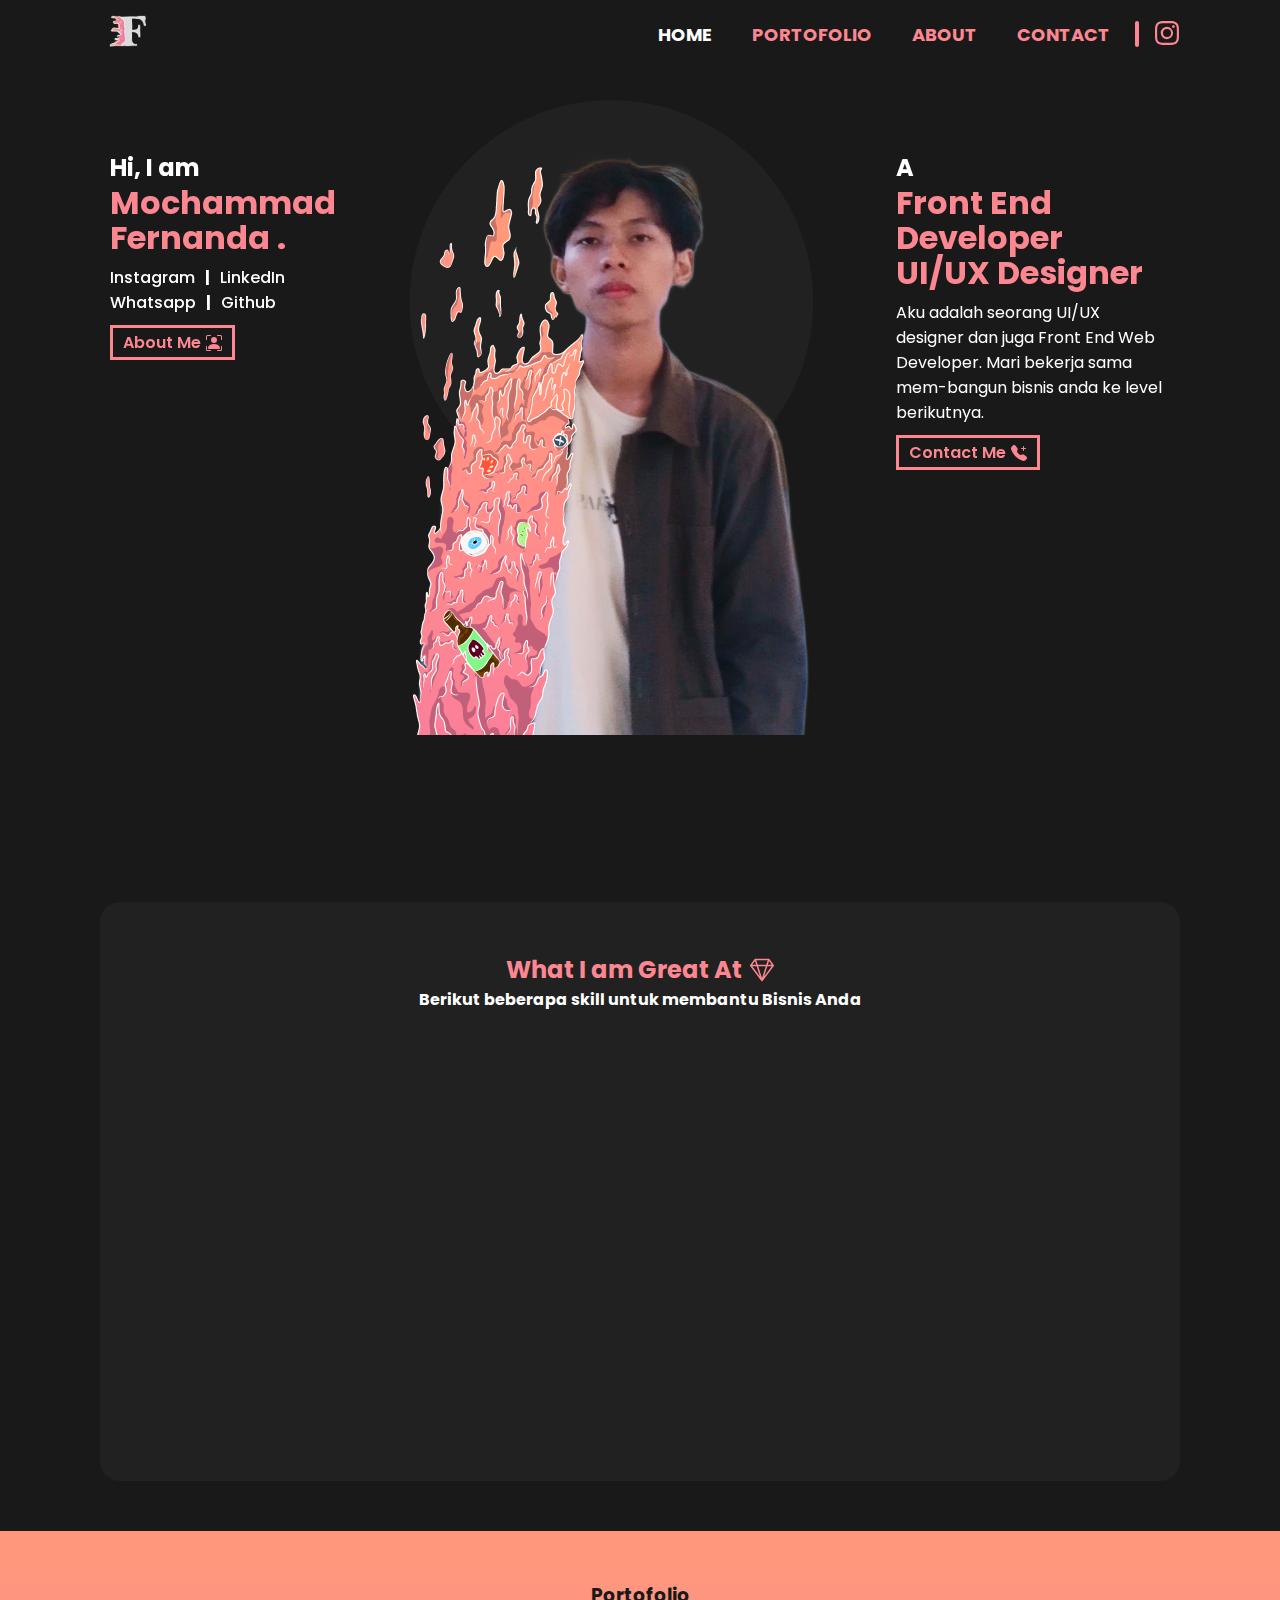
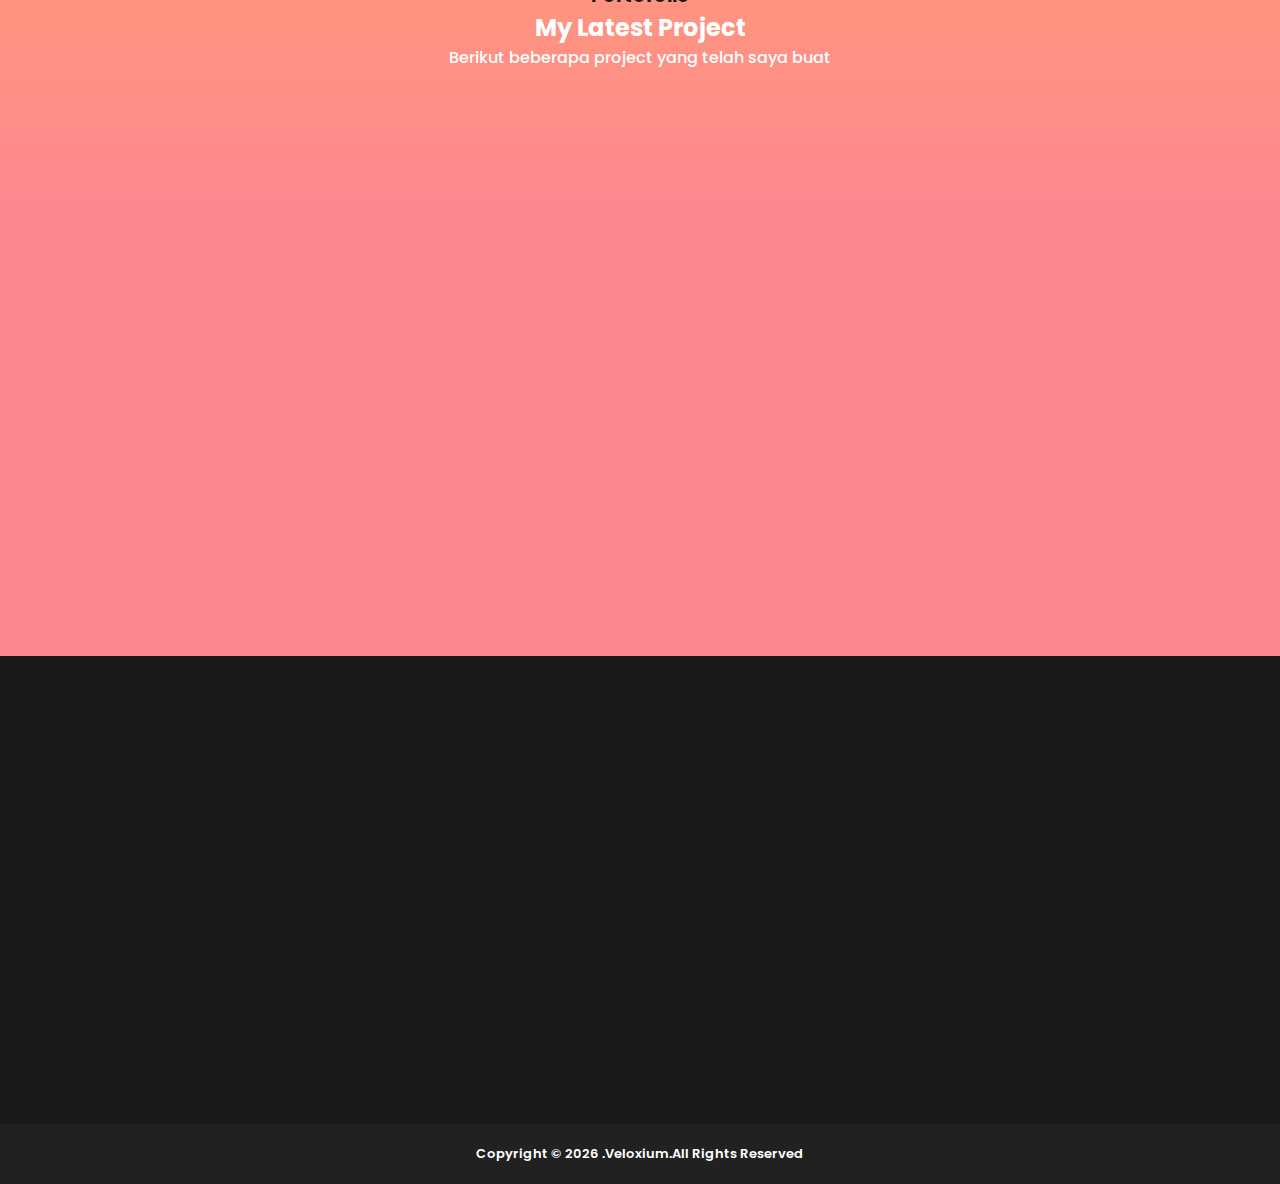
==== index.html @ 8a275624 "third commit" ====
<!DOCTYPE html>
<html lang="en">
  <head>
    <meta charset="UTF-8" />
    <meta http-equiv="X-UA-Compatible" content="IE=edge" />
    <meta name="viewport" content="width=device-width, initial-scale=1.0" />
    <title>Profile Web</title>
    <link rel="stylesheet" href="./css/style.css" />
    <link
      rel="stylesheet"
      href="https://fonts.googleapis.com/css2?family=Material+Symbols+Outlined:opsz,wght,FILL,GRAD@48,400,0,0"
    />
    <link href="https://unpkg.com/aos@2.3.1/dist/aos.css" rel="stylesheet" />
  </head>
  <body>
    <nav>
      <div class="nav-menu">
        <a href="/" class="logo"><img src="./assets/logo.svg" alt="logo" /></a>
      </div>
      <div class="nav-menu">
        <ul>
          <li><a href="/" class="active">Home</a></li>
          <li>
            <a href="/pages/portofolio.html" class="primary">Portofolio</a>
          </li>
          <li>
            <a href="/pages/about.html" class="primary">About</a>
          </li>
          <li><a href="/pages/contact.html" class="primary">Contact</a></li>
          <a href="https://www.instagram.com/mchfrnnda_/" class="ig">
            <svg
              xmlns="http://www.w3.org/2000/svg"
              width="26"
              height="26"
              fill=" #FD8791"
              class="bi bi-instagram"
              viewBox="0 0 16 16"
            >
              <path
                d="M8 0C5.829 0 5.556.01 4.703.048 3.85.088 3.269.222 2.76.42a3.917 3.917 0 0 0-1.417.923A3.927 3.927 0 0 0 .42 2.76C.222 3.268.087 3.85.048 4.7.01 5.555 0 5.827 0 8.001c0 2.172.01 2.444.048 3.297.04.852.174 1.433.372 1.942.205.526.478.972.923 1.417.444.445.89.719 1.416.923.51.198 1.09.333 1.942.372C5.555 15.99 5.827 16 8 16s2.444-.01 3.298-.048c.851-.04 1.434-.174 1.943-.372a3.916 3.916 0 0 0 1.416-.923c.445-.445.718-.891.923-1.417.197-.509.332-1.09.372-1.942C15.99 10.445 16 10.173 16 8s-.01-2.445-.048-3.299c-.04-.851-.175-1.433-.372-1.941a3.926 3.926 0 0 0-.923-1.417A3.911 3.911 0 0 0 13.24.42c-.51-.198-1.092-.333-1.943-.372C10.443.01 10.172 0 7.998 0h.003zm-.717 1.442h.718c2.136 0 2.389.007 3.232.046.78.035 1.204.166 1.486.275.373.145.64.319.92.599.28.28.453.546.598.92.11.281.24.705.275 1.485.039.843.047 1.096.047 3.231s-.008 2.389-.047 3.232c-.035.78-.166 1.203-.275 1.485a2.47 2.47 0 0 1-.599.919c-.28.28-.546.453-.92.598-.28.11-.704.24-1.485.276-.843.038-1.096.047-3.232.047s-2.39-.009-3.233-.047c-.78-.036-1.203-.166-1.485-.276a2.478 2.478 0 0 1-.92-.598 2.48 2.48 0 0 1-.6-.92c-.109-.281-.24-.705-.275-1.485-.038-.843-.046-1.096-.046-3.233 0-2.136.008-2.388.046-3.231.036-.78.166-1.204.276-1.486.145-.373.319-.64.599-.92.28-.28.546-.453.92-.598.282-.11.705-.24 1.485-.276.738-.034 1.024-.044 2.515-.045v.002zm4.988 1.328a.96.96 0 1 0 0 1.92.96.96 0 0 0 0-1.92zm-4.27 1.122a4.109 4.109 0 1 0 0 8.217 4.109 4.109 0 0 0 0-8.217zm0 1.441a2.667 2.667 0 1 1 0 5.334 2.667 2.667 0 0 1 0-5.334z"
              />
            </svg>
          </a>
        </ul>
      </div>
    </nav>
    <div class="home">
      <div class="main-1">
        <div class="teks">
          <div class="judul" data-aos="fade-up" data-aos-delay="300">
            <h2>Hi, I am</h2>
            <h1 class="primary">
              Mochammad Fernanda <span class="primary">.</span>
            </h1>
          </div>
          <div class="c-sosmed" data-aos="fade-up" data-aos-delay="500">
            <div class="sosmed">
              <h4><a href="" class="tekslist">Instagram</a></h4>
              <h4>|</h4>
              <h4><a href="" class="tekslist">LinkedIn</a></h4>
            </div>
            <div class="sosmed">
              <h4><a href="" class="tekslist">Whatsapp</a></h4>
              <h4>|</h4>
              <h4><a href="https://github.com/Veloxium" class="tekslist">Github</a></h4>
            </div>
          </div>
          <div class="button" data-aos="fade-up" data-aos-delay="800">
            <a href="/pages/about.html">
              About Me
              <svg
                xmlns="http://www.w3.org/2000/svg"
                width="16"
                height="16"
                fill="currentColor"
                class="bi bi-person-bounding-box"
                viewBox="0 0 16 16"
              >
                <path
                  d="M1.5 1a.5.5 0 0 0-.5.5v3a.5.5 0 0 1-1 0v-3A1.5 1.5 0 0 1 1.5 0h3a.5.5 0 0 1 0 1h-3zM11 .5a.5.5 0 0 1 .5-.5h3A1.5 1.5 0 0 1 16 1.5v3a.5.5 0 0 1-1 0v-3a.5.5 0 0 0-.5-.5h-3a.5.5 0 0 1-.5-.5zM.5 11a.5.5 0 0 1 .5.5v3a.5.5 0 0 0 .5.5h3a.5.5 0 0 1 0 1h-3A1.5 1.5 0 0 1 0 14.5v-3a.5.5 0 0 1 .5-.5zm15 0a.5.5 0 0 1 .5.5v3a1.5 1.5 0 0 1-1.5 1.5h-3a.5.5 0 0 1 0-1h3a.5.5 0 0 0 .5-.5v-3a.5.5 0 0 1 .5-.5z"
                />
                <path
                  d="M3 14s-1 0-1-1 1-4 6-4 6 3 6 4-1 1-1 1H3zm8-9a3 3 0 1 1-6 0 3 3 0 0 1 6 0z"
                />
              </svg>
            </a>
          </div>
        </div>
        <div class="social-1" >
          <img src="./assets/socialProof.svg" alt="">
        </div>
      </div>
      <div class="main-2" data-aos="fade-up" data-aos-delay="300">
        <div class="img-1">
          <img src="./assets/imgSatu.png" alt="" />
        </div>
      </div>
      <div class="main-3">
        <div class="teks">
          <div class="judul" data-aos="fade-up" data-aos-delay="300">
            <h2>A</h2>
            <h1 class="primary">Front End Developer</h1>
            <h1 class="primary">UI/UX Designer</h1>
          </div>
          <p data-aos="fade-up" data-aos-delay="500">
            Aku adalah seorang UI/UX designer dan juga Front End Web Developer.
            Mari bekerja sama mem-bangun bisnis anda ke level berikutnya.
          </p>
          <div>
            <div class="button button-2" data-aos="fade-up" data-aos-delay="800">
              <a href="/pages/contact.html">
                Contact Me
                <svg
                  xmlns="http://www.w3.org/2000/svg"
                  width="16"
                  height="16"
                  fill="currentColor"
                  class="bi bi-telephone-plus-fill"
                  viewBox="0 0 16 16"
                >
                  <path
                    fill-rule="evenodd"
                    d="M1.885.511a1.745 1.745 0 0 1 2.61.163L6.29 2.98c.329.423.445.974.315 1.494l-.547 2.19a.678.678 0 0 0 .178.643l2.457 2.457a.678.678 0 0 0 .644.178l2.189-.547a1.745 1.745 0 0 1 1.494.315l2.306 1.794c.829.645.905 1.87.163 2.611l-1.034 1.034c-.74.74-1.846 1.065-2.877.702a18.634 18.634 0 0 1-7.01-4.42 18.634 18.634 0 0 1-4.42-7.009c-.362-1.03-.037-2.137.703-2.877L1.885.511zM12.5 1a.5.5 0 0 1 .5.5V3h1.5a.5.5 0 0 1 0 1H13v1.5a.5.5 0 0 1-1 0V4h-1.5a.5.5 0 0 1 0-1H12V1.5a.5.5 0 0 1 .5-.5z"
                  />
                </svg>
              </a>
            </div>
          </div>
        </div>
        <div class="social-2">
          <img src="./assets/socialProofDua.svg" alt="">
        </div>
      </div>
    </div>
    <div class="detail">
      <div class="c-detail">
        <div class="teks-2">
          <h2 class="primary">
            What I am Great At
            <svg
              xmlns="http://www.w3.org/2000/svg"
              width="24"
              height="24"
              fill="currentColor"
              class="bi bi-gem"
              viewBox="0 0 16 16"
            >
              <path
                d="M3.1.7a.5.5 0 0 1 .4-.2h9a.5.5 0 0 1 .4.2l2.976 3.974c.149.185.156.45.01.644L8.4 15.3a.5.5 0 0 1-.8 0L.1 5.3a.5.5 0 0 1 0-.6l3-4zm11.386 3.785-1.806-2.41-.776 2.413 2.582-.003zm-3.633.004.961-2.989H4.186l.963 2.995 5.704-.006zM5.47 5.495 8 13.366l2.532-7.876-5.062.005zm-1.371-.999-.78-2.422-1.818 2.425 2.598-.003zM1.499 5.5l5.113 6.817-2.192-6.82L1.5 5.5zm7.889 6.817 5.123-6.83-2.928.002-2.195 6.828z"
              />
            </svg>
          </h2>
          <h4>Berikut beberapa skill untuk membantu Bisnis Anda</h4>
        </div>
        <div class="icon">
          <div class="tbl-icon" data-aos="fade-right" data-aos-delay="300">
            <div class="detail-icon">
              <img src="/assets/droplet-half.svg" alt="" />
              <h3 class="primary">UI/UX Designer</h3>
              <h4>5 Project</h4>
            </div>
            <div class="line">
              <div class="prg-0">
                <div class="prg ui"></div>
              </div>
            </div>
          </div>
          <div class="tbl-icon" data-aos="fade-up" data-aos-delay="300">
            <div class="detail-icon">
              <img src="/assets/code-square.svg" alt="" />
              <h3 class="primary">Front End</h3>
              <h4>7 Project</h4>
            </div>
            <div class="line">
              <div class="prg-0">
                <div class="prg fe"></div>
              </div>
            </div>
          </div>
          <div class="tbl-icon" data-aos="fade-left" data-aos-delay="300">
            <div class="detail-icon">
              <img src="/assets/android.svg" alt="" />
              <h3 class="primary">Android App</h3>
              <h4>1 Project</h4>
            </div>
            <div class="line">
              <div class="prg-0">
                <div class="prg and"></div>
              </div>
            </div>
          </div>
        </div>
      </div>
    </div>
    <div class="portofolio">
      <div class="c-porto">
        <h3>Portofolio</h3>
        <h2>My Latest Project</h2>
        <h4>Berikut beberapa project yang telah saya buat</h4>
      </div>
      <div class="c-box-porto">
        <div class="box-porto" data-aos="fade-up" data-aos-delay="300">
          <img src="/assets/flowerweb.svg" alt="" />
          <div class="teks-porto">
            <h4 class="flower">Flower.co</h4>
            <h4>Website e-commerce bunga yang dapat anda kunjungi</h4>
            <div class="link">
              <a href="" class="flower"
                >Klik Disini
                <span class="material-symbols-outlined">
                  arrow_circle_right
                </span>
              </a>
            </div>
          </div>
        </div>
        <div class="box-porto"data-aos="fade-up" data-aos-delay="300">
          <img src="/assets/profileweb.svg" alt="" />
          <div class="teks-porto">
            <h4 class="profile">Profile Web</h4>
            <h4>Website Profile pertama saya yang bisa anda kunjungi</h4>
            <div class="link">
              <a href="" class="profile"
                >Klik Disini
                <span class="material-symbols-outlined">
                  arrow_circle_right
                </span>
              </a>
            </div>
          </div>
        </div>
      </div>
    </div>
    <div class="contact">
      <div class="f-teks" >
        <h2 data-aos="fade-up" data-aos-delay="300">Contact</h2>
        <h3 class="primary" data-aos="fade-up" data-aos-delay="500">
          Ways To Contact Me
          <svg
            xmlns="http://www.w3.org/2000/svg"
            width="16"
            height="16"
            fill="currentColor"
            class="bi bi-chat-left-dots-fill"
            viewBox="0 0 16 16"
          >
            <path
              d="M0 2a2 2 0 0 1 2-2h12a2 2 0 0 1 2 2v8a2 2 0 0 1-2 2H4.414a1 1 0 0 0-.707.293L.854 15.146A.5.5 0 0 1 0 14.793V2zm5 4a1 1 0 1 0-2 0 1 1 0 0 0 2 0zm4 0a1 1 0 1 0-2 0 1 1 0 0 0 2 0zm3 1a1 1 0 1 0 0-2 1 1 0 0 0 0 2z"
            />
          </svg>
        </h3>
        <p data-aos="fade-up" data-aos-delay="800">
          Hubungi saya jika anda tertarik untuk bekerja sama atau hanya ingin
          sedikit
        </p>
        <p data-aos="fade-up" data-aos-delay="800">
          berbincang tentang dunia IT. Anda dapat menghubungi saya melalui
          social media
        </p>
        <p data-aos="fade-up" data-aos-delay="800">saya sebagai berikut</p>
      </div>
      <div class="icon" data-aos="fade-up" data-aos-delay="1000">
        <div class="c-icon">
          <div class="list-icon">
            <a href="">
              <svg
                xmlns="http://www.w3.org/2000/svg"
                width="16"
                height="16"
                fill="currentColor"
                class="bi bi-instagram"
                viewBox="0 0 16 16"
              >
                <path
                  d="M8 0C5.829 0 5.556.01 4.703.048 3.85.088 3.269.222 2.76.42a3.917 3.917 0 0 0-1.417.923A3.927 3.927 0 0 0 .42 2.76C.222 3.268.087 3.85.048 4.7.01 5.555 0 5.827 0 8.001c0 2.172.01 2.444.048 3.297.04.852.174 1.433.372 1.942.205.526.478.972.923 1.417.444.445.89.719 1.416.923.51.198 1.09.333 1.942.372C5.555 15.99 5.827 16 8 16s2.444-.01 3.298-.048c.851-.04 1.434-.174 1.943-.372a3.916 3.916 0 0 0 1.416-.923c.445-.445.718-.891.923-1.417.197-.509.332-1.09.372-1.942C15.99 10.445 16 10.173 16 8s-.01-2.445-.048-3.299c-.04-.851-.175-1.433-.372-1.941a3.926 3.926 0 0 0-.923-1.417A3.911 3.911 0 0 0 13.24.42c-.51-.198-1.092-.333-1.943-.372C10.443.01 10.172 0 7.998 0h.003zm-.717 1.442h.718c2.136 0 2.389.007 3.232.046.78.035 1.204.166 1.486.275.373.145.64.319.92.599.28.28.453.546.598.92.11.281.24.705.275 1.485.039.843.047 1.096.047 3.231s-.008 2.389-.047 3.232c-.035.78-.166 1.203-.275 1.485a2.47 2.47 0 0 1-.599.919c-.28.28-.546.453-.92.598-.28.11-.704.24-1.485.276-.843.038-1.096.047-3.232.047s-2.39-.009-3.233-.047c-.78-.036-1.203-.166-1.485-.276a2.478 2.478 0 0 1-.92-.598 2.48 2.48 0 0 1-.6-.92c-.109-.281-.24-.705-.275-1.485-.038-.843-.046-1.096-.046-3.233 0-2.136.008-2.388.046-3.231.036-.78.166-1.204.276-1.486.145-.373.319-.64.599-.92.28-.28.546-.453.92-.598.282-.11.705-.24 1.485-.276.738-.034 1.024-.044 2.515-.045v.002zm4.988 1.328a.96.96 0 1 0 0 1.92.96.96 0 0 0 0-1.92zm-4.27 1.122a4.109 4.109 0 1 0 0 8.217 4.109 4.109 0 0 0 0-8.217zm0 1.441a2.667 2.667 0 1 1 0 5.334 2.667 2.667 0 0 1 0-5.334z"
                />
              </svg>
              mchfrnnda_
            </a>
            <a href=""
              ><svg
                xmlns="http://www.w3.org/2000/svg"
                width="16"
                height="16"
                fill="currentColor"
                class="bi bi-envelope"
                viewBox="0 0 16 16"
              >
                <path
                  d="M0 4a2 2 0 0 1 2-2h12a2 2 0 0 1 2 2v8a2 2 0 0 1-2 2H2a2 2 0 0 1-2-2V4Zm2-1a1 1 0 0 0-1 1v.217l7 4.2 7-4.2V4a1 1 0 0 0-1-1H2Zm13 2.383-4.708 2.825L15 11.105V5.383Zm-.034 6.876-5.64-3.471L8 9.583l-1.326-.795-5.64 3.47A1 1 0 0 0 2 13h12a1 1 0 0 0 .966-.741ZM1 11.105l4.708-2.897L1 5.383v5.722Z"
                />
              </svg>
              mochammad.fernanda.09@gmail.com
            </a>
            <a href="">
              <svg
                xmlns="http://www.w3.org/2000/svg"
                width="16"
                height="16"
                fill="currentColor"
                class="bi bi-whatsapp"
                viewBox="0 0 16 16"
              >
                <path
                  d="M13.601 2.326A7.854 7.854 0 0 0 7.994 0C3.627 0 .068 3.558.064 7.926c0 1.399.366 2.76 1.057 3.965L0 16l4.204-1.102a7.933 7.933 0 0 0 3.79.965h.004c4.368 0 7.926-3.558 7.93-7.93A7.898 7.898 0 0 0 13.6 2.326zM7.994 14.521a6.573 6.573 0 0 1-3.356-.92l-.24-.144-2.494.654.666-2.433-.156-.251a6.56 6.56 0 0 1-1.007-3.505c0-3.626 2.957-6.584 6.591-6.584a6.56 6.56 0 0 1 4.66 1.931 6.557 6.557 0 0 1 1.928 4.66c-.004 3.639-2.961 6.592-6.592 6.592zm3.615-4.934c-.197-.099-1.17-.578-1.353-.646-.182-.065-.315-.099-.445.099-.133.197-.513.646-.627.775-.114.133-.232.148-.43.05-.197-.1-.836-.308-1.592-.985-.59-.525-.985-1.175-1.103-1.372-.114-.198-.011-.304.088-.403.087-.088.197-.232.296-.346.1-.114.133-.198.198-.33.065-.134.034-.248-.015-.347-.05-.099-.445-1.076-.612-1.47-.16-.389-.323-.335-.445-.34-.114-.007-.247-.007-.38-.007a.729.729 0 0 0-.529.247c-.182.198-.691.677-.691 1.654 0 .977.71 1.916.81 2.049.098.133 1.394 2.132 3.383 2.992.47.205.84.326 1.129.418.475.152.904.129 1.246.08.38-.058 1.171-.48 1.338-.943.164-.464.164-.86.114-.943-.049-.084-.182-.133-.38-.232z"
                />
              </svg>
              (+62)81237112540
            </a>
          </div>
          <div class="list-2 list-icon">
            <a href="">
              <svg
                xmlns="http://www.w3.org/2000/svg"
                width="16"
                height="16"
                fill="currentColor"
                class="bi bi-github"
                viewBox="0 0 16 16"
              >
                <path
                  d="M8 0C3.58 0 0 3.58 0 8c0 3.54 2.29 6.53 5.47 7.59.4.07.55-.17.55-.38 0-.19-.01-.82-.01-1.49-2.01.37-2.53-.49-2.69-.94-.09-.23-.48-.94-.82-1.13-.28-.15-.68-.52-.01-.53.63-.01 1.08.58 1.23.82.72 1.21 1.87.87 2.33.66.07-.52.28-.87.51-1.07-1.78-.2-3.64-.89-3.64-3.95 0-.87.31-1.59.82-2.15-.08-.2-.36-1.02.08-2.12 0 0 .67-.21 2.2.82.64-.18 1.32-.27 2-.27.68 0 1.36.09 2 .27 1.53-1.04 2.2-.82 2.2-.82.44 1.1.16 1.92.08 2.12.51.56.82 1.27.82 2.15 0 3.07-1.87 3.75-3.65 3.95.29.25.54.73.54 1.48 0 1.07-.01 1.93-.01 2.2 0 .21.15.46.55.38A8.012 8.012 0 0 0 16 8c0-4.42-3.58-8-8-8z"
                />
              </svg>
              Veloxium
            </a>
            <a href=""
              ><svg
                xmlns="http://www.w3.org/2000/svg"
                width="16"
                height="16"
                fill="currentColor"
                class="bi bi-pinterest"
                viewBox="0 0 16 16"
              >
                <path
                  d="M8 0a8 8 0 0 0-2.915 15.452c-.07-.633-.134-1.606.027-2.297.146-.625.938-3.977.938-3.977s-.239-.479-.239-1.187c0-1.113.645-1.943 1.448-1.943.682 0 1.012.512 1.012 1.127 0 .686-.437 1.712-.663 2.663-.188.796.4 1.446 1.185 1.446 1.422 0 2.515-1.5 2.515-3.664 0-1.915-1.377-3.254-3.342-3.254-2.276 0-3.612 1.707-3.612 3.471 0 .688.265 1.425.595 1.826a.24.24 0 0 1 .056.23c-.061.252-.196.796-.222.907-.035.146-.116.177-.268.107-1-.465-1.624-1.926-1.624-3.1 0-2.523 1.834-4.84 5.286-4.84 2.775 0 4.932 1.977 4.932 4.62 0 2.757-1.739 4.976-4.151 4.976-.811 0-1.573-.421-1.834-.919l-.498 1.902c-.181.695-.669 1.566-.995 2.097A8 8 0 1 0 8 0z"
                />
              </svg>
              @MadebyNiiite
            </a>
          </div>
        </div>
      </div>
    </div>
    <footer>
      <p>
        Copyright &copy;
        <script>
          document.write(new Date().getFullYear());
        </script>
        .Veloxium.All Rights Reserved
      </p>
    </footer>

    <script src="https://unpkg.com/aos@2.3.1/dist/aos.js"></script>
    <script>
      AOS.init();
    </script>
  </body>
</html>
---- css/style.css ----
@import url("https://fonts.googleapis.com/css2?family=Poppins&display=swap");

* {
  transition: step-start 0.5s;
}
body {
  margin: 0;
  font-family: "Poppins", sans-serif;
  cursor: default;
}
h1,
h2,
h3,
h4,
h5,
p {
  margin: 0px;
}
a {
  text-decoration: none;
}
.primary {
  color: #fd8791;
}
.flower {
  color: #d61c4e;
}
.profile {
  color: #35858b;
}
.green {
  color: #54b435;
}

/* Navbar */
nav {
  z-index: 1;
  text-align: center;
  align-items: center;
  display: flex;
  justify-content: space-between;
  position: fixed;
  width: 100%;
  background-color: #191919;
  /* box-shadow: 0px 6px 5px 0px rgba(49,49,49,0.30); */
}
nav .nav-menu {
  padding: 5px 100px;
}
nav .logo img:hover {
  border: 2px solid #fd8791;
  padding: 0px 6px;
  transition: linear 1s;
}
nav img {
  width: 40px;
  padding: 0px 6px;
  border: 2px solid #191919;
}
nav ul {
  display: flex;
}
li {
  display: flex;
  justify-content: center;
  text-align: center;
  text-decoration: none;
  list-style: none;
  margin: 0px 20px;
  text-transform: uppercase;
  font-weight: 700;
  font-size: large;
}
.active {
  color: #fff;
}
nav a {
  color: #fd8791;
  text-align: center;
}
nav a:hover {
  color: #fff;
  transition: ease-in 0.3s;
}

.ig {
  display: flex;
  flex-direction: row;
}
.ig svg {
  height: 24px;
}
.ig svg:hover {
  fill: #fff;
  transition: ease-in 0.3s;
}
.ig::before {
  margin: 0px 15px 0px 5px;
  display: block;
  border-left: 4px solid #fd8791;
  height: 26px;
  border-radius: 10px;
  content: "";
}

/* Home */
.home {
  display: flex;
  justify-content: center;
  padding: 100px 100px 10px;
  background-color: #191919;
}
.judul {
  line-height: 35px;
}
.teks {
  color: #fff;
}
.teks p {
  margin-top: 10px;
}
.c-sosmed {
  margin: 10px 0px;
}
.sosmed {
  display: flex;
  gap: 10px;
}
.sosmed a {
  color: #fff;
}
.span {
  cursor: default;
}
.sosmed a {
  font-weight: 500;
}
.sosmed a:hover {
  color: #fd8791;
  transition: ease-in 0.3s;
}
.button a {
  display: inline-flex;
  align-items: center;
  gap: 5px;
  color: #fd8791;
  font-weight: 600;
  padding: 2px 10px;
  border: 3px solid #fd8791;
}
.button a:hover {
  background-color: #ff997a;
  color: #fff;
  border: 3px solid #ff997a;
  transition: ease-in 0.3s;
}
.button-2 {
  margin: 10px 0px;
}
.main-1 {
  padding: 50px 30px;
  width: 33.333333%;
}
.main-2 {
  margin-right: 100px;
  width: 33.333333%;
}
.main-3 {
  padding: 50px 30px;
  width: 33.333333%;
}
.social-1 {
  margin-top: 320px;
  opacity: 0;
  animation: fadein 2s forwards;
  animation-delay: 1s;
}
.social-2 {
  margin-top: 280px;
  opacity: 0;
  animation: fadein 2s forwards;
  animation-delay: 1s;
}

/* Detail */
.detail {
  display: flex;
  justify-content: center;
  background-color: #191919;
  padding: 50px 100px;
}
.teks-2 {
  text-align: center;
  color: #fff;
}
.teks-2 h2 {
  display: flex;
  justify-content: center;
  align-items: center;
  gap: 8px;
}
.c-detail {
  padding: 50px;
  background-color: #212121;
  border-radius: 20px;
  width: 100%;
}
.icon {
  display: flex;
  justify-content: center;
}
.detail-icon {
  text-align: center;
  color: #fff;
  margin-bottom: 20px;
  border: 6px solid #191919;
  display: inline-flex;
  flex-direction: column;
  padding: 30px;
  width: 150px;
}
.detail-icon:hover {
  border: 6px solid #fd8791;
  transition: ease-in 0.3s;
}
.detail-icon img {
  width: 90%;
  margin: auto;
}
.detail-icon h3 {
  margin-top: 20px;
}
.tbl-icon {
  display: inline-block;
  margin: 50px;
}
.line {
  margin: 0px;
  width: 100%;
}
.tbl-icon .prg {
  border-top: 6px solid #fd8791;
  border-radius: 6px;
  margin-left: 0px;
}
.tbl-icon .prg-0 {
  background-color: #fff;
  border-radius: 6px;
}
.ui {
  width: 60%;
}
.fe {
  width: 50%;
}
.and {
  width: 30%;
}

/* Portofolio */
.portofolio {
  padding: 50px 100px;
  background: linear-gradient(180deg, #ff997a 0%, #fd8791 39.9%);
}
.c-porto {
  color: #fff;
  text-align: center;
}
.c-porto h3 {
  color: #191919;
}
.c-porto h4 {
  font-weight: 500;
}
.c-box-porto {
  margin: 50px 0px;
  display: flex;
  justify-content: center;
}
.box-porto {
  background-color: #191919;
  color: #fff;
  width: max-content;
  margin: 0px 50px;
  box-shadow: 4px 4px 5px 0px rgba(255, 255, 255, 0.7);
}
.teks-porto {
  padding: 10px;
}
.teks-porto a {
  display: inline-flex;
  gap: 4px;
}
.teks-porto .link {
  margin: 14px 0px 10px 0px;
  display: flex;
  justify-content: end;
}

/* Contact */
.contact {
  padding: 50px 100px;
  text-align: center;
  display: flex;
  justify-content: center;
  background-color: #191919;
  color: #fff;
  flex-direction: column;
}
.contact .f-teks h3 {
  margin-bottom: 10px;
}
.contact .f-teks p {
  margin: 0px;
  padding: 0px;
}
.contact .icon {
  padding: 20px;
}
.contact .c-icon {
  display: flex;
  flex-direction: column;
}
.contact .list-icon {
  padding: 20px;
}
.contact .list-icon a {
  color: #fff;
  align-items: center;
  display: inline-flex;
  gap: 5px;
  background-color: #212121;
  padding: 2px 10px;
  border-radius: 4px;
  margin: 0px 50px;
  font-weight: 700;
  border: 2px solid #191919;
}
.contact .list-icon a:hover {
  border: 2px solid #fd8791;
  transition: ease-in 0.3s;
}
.contact .list-icon svg {
  fill: #fd8791;
}
.contact .list-2 a {
  margin: 0px 120px;
}

/* Footer */
footer {
  color: #fff;
  background-color: #212121;
  display: flex;
  justify-content: center;
  font-size: small;
  font-weight: 600;
  padding: 20px 0px;
}

/* Portofolio Page */
.c-portofolio-page {
  padding-top: 100px;
  height: 100vh;
}

/* Contact Page */
.c-contact-page {
  padding: 100px 100px;
  display: flex;
  justify-content: space-between;
  background-color: #191919;
  min-height: 100vh;
}
.contact-form {
  display: flex;
  flex-direction: column;
  font-weight: 600;
  color: #fff;
  width: 500px;
  margin-left: 20px;
}
input {
  all: unset;
  outline: 2px solid #fd8791;
  background-color: #212121;
  font-size: small;
  font-weight: 500;
  padding: 2px 4px;
  margin: 6px 0px 10px;
  cursor: pointer;
}
input::placeholder {
  padding: 2px 4px;
}
input:focus {
  outline: 2px solid #fff;
  font-weight: 500;
}
.username {
  display: flex;
  gap: 20px;
}
.c-form {
  display: flex;
}
.firstname {
  width: 330px;
}
.lastname {
  width: 170px;
}
.form {
  width: 500px;
}
textarea {
  outline: 2px solid #fd8791;
  background-color: #212121;
  color: #fff;
  margin: 6px 0px;
  font-family: "Poppins", sans-serif;
  padding: 2px 4px;
  font-size: small;
}
textarea:focus {
  outline: 2px solid #fff;
}
textarea::placeholder {
  padding: 2px 4px;
}
.submit {
  margin: 10px 0px 0px -2px;
}

.submit button {
  display: flex;
  justify-content: center;
  align-items: center;
  background-color: #191919;
  color: #fd8791;
  font-weight: 600;
  padding: 4px 8px 4px 16px;
  border: 3px solid #fd8791;
  letter-spacing: 2px;
  cursor: pointer;
}
.submit button:hover {
  background-color: #ff997a;
  color: #fff;
  border: 3px solid #ff997a;
  transition: ease-in 0.3s;
}
.contact-text {
  color: #fff;
  width: 50%;
}
.contact-text p {
  margin: 0px;
}
.contact-text-icon {
  display: flex;
  flex-direction: column;
}
.contact-text-icon .list-contact-icon a {
  color: #fff;
  align-items: center;
  display: inline-flex;
  gap: 5px;
  background-color: #212121;
  padding: 2px 10px;
  border-radius: 4px;
  margin: 20px 20px 0px 0px;
  font-weight: 700;
  border: 2px solid #191919;
}
.contact-text-icon .list-contact-icon a:hover {
  border: 2px solid #fd8791;
  transition: ease-in 0.3s;
}
.contact-text-icon .list-contact-icon svg {
  fill: #fd8791;
}

/* Contact Page */
.c-about {
  padding: 100px;
  background-color: #191919;
  display: flex;
  justify-content: center;
  height: 100vh;
}
.c-about .about-img {
  margin: 0px 40px;
  width: 50%;
}
.c-about .t-about {
  width: 50%;
  color: #fff;
  margin-top: 100px;
}
.c-about .t-about p {
  margin-top: 10px;
}
.t-about .prestasi {
  display: flex;
  align-items: center;
  gap: 5px;
}


/* Animasi */
@keyframes fadein {
  from {
    opacity: 0;
  }
  to {
    opacity: 1;
  }
}
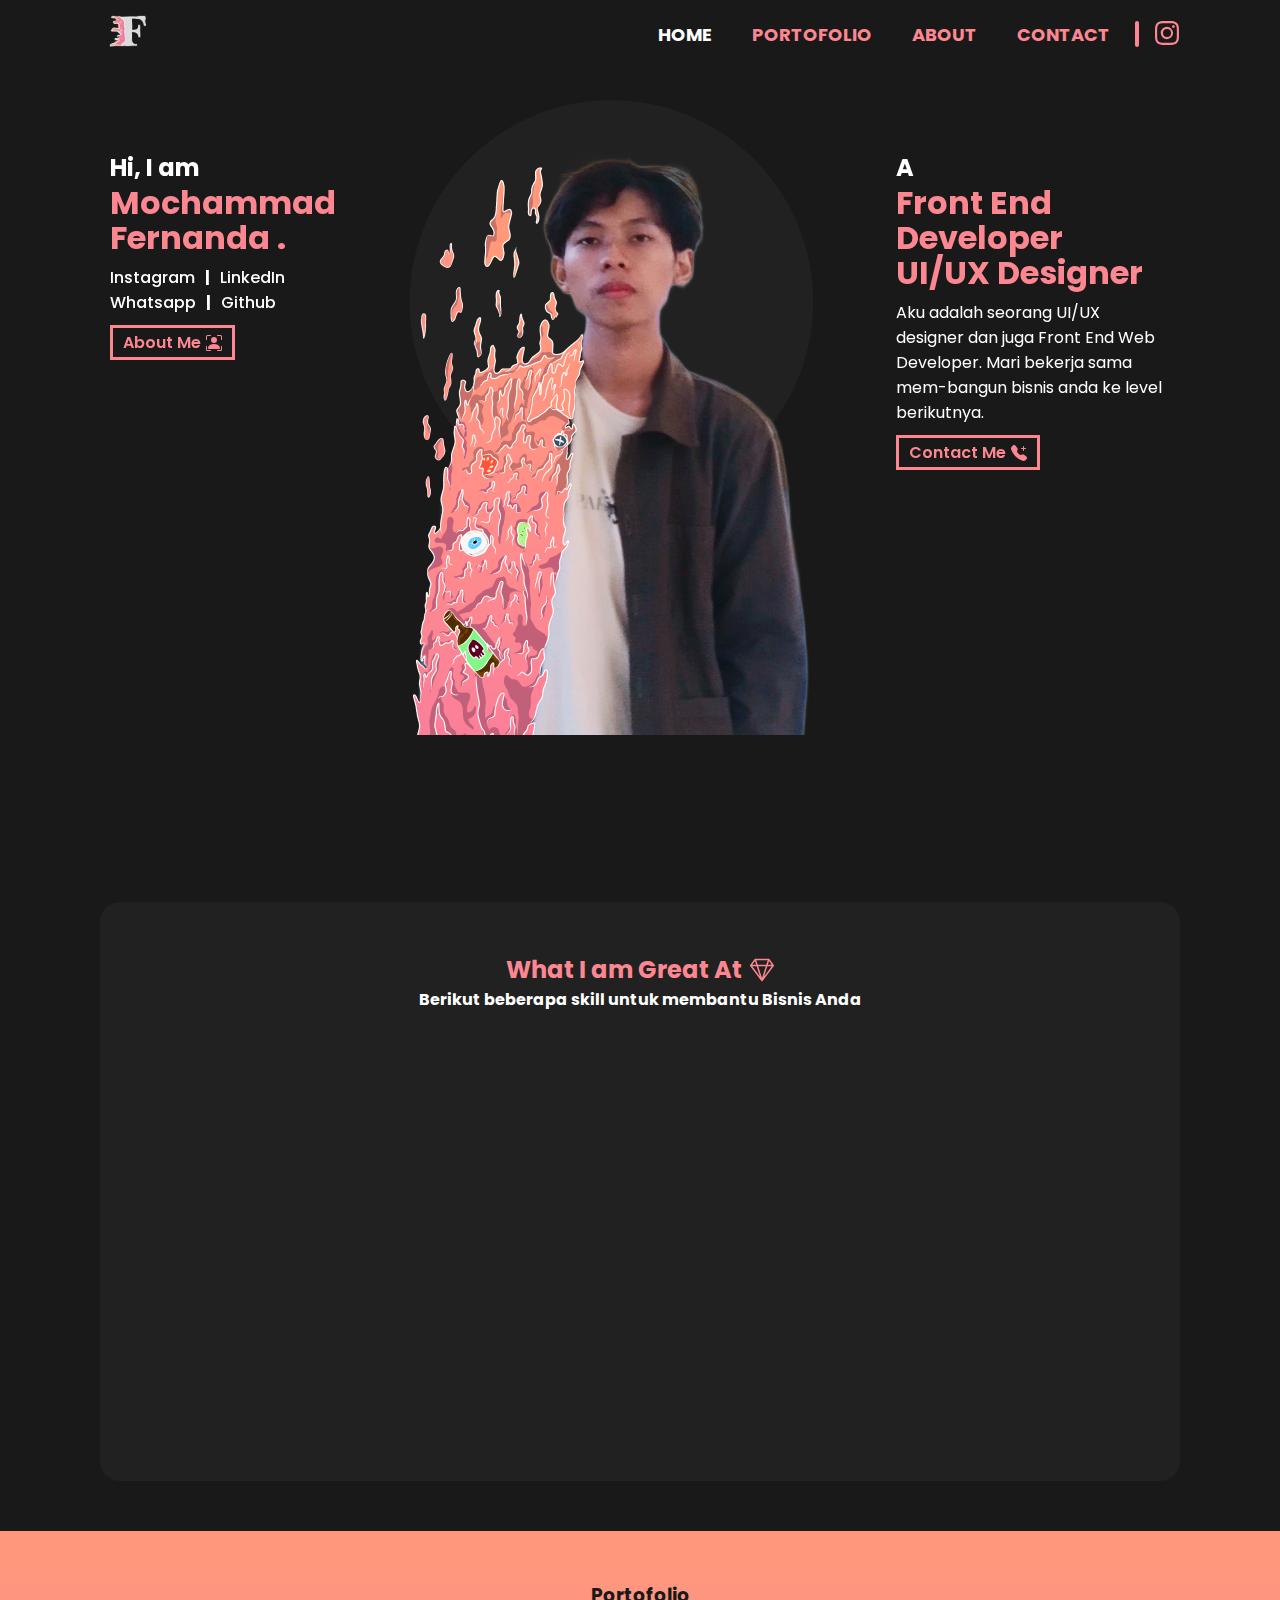
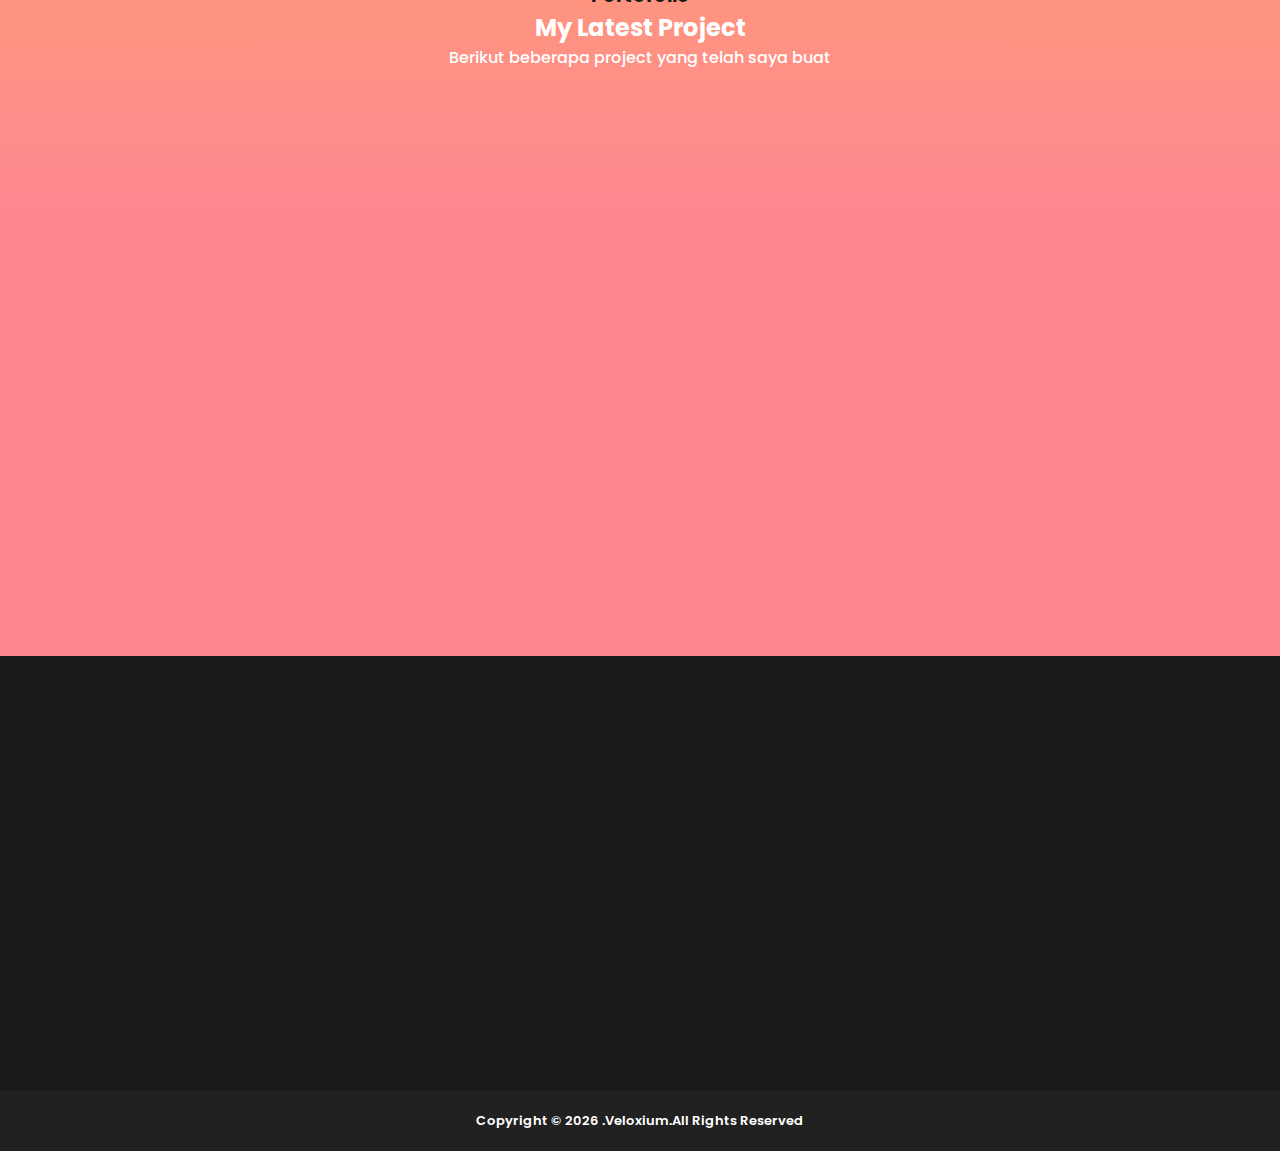
==== commit 02f2e6e5: "8th commit responsive mobile" ====
--- a/index.html
+++ b/index.html
@@ -4,7 +4,8 @@
     <meta charset="UTF-8" />
     <meta http-equiv="X-UA-Compatible" content="IE=edge" />
     <meta name="viewport" content="width=device-width, initial-scale=1.0" />
-    <title>Profile Web</title>
+    <title>Profile Web Veloxium</title>
+    <link rel="shortcut icon" href="./assets/logo.svg" type="image/x-icon">
     <link rel="stylesheet" href="./css/style.css" />
     <link
       rel="stylesheet"
@@ -17,7 +18,7 @@
       <div class="nav-menu">
         <a href="/" class="logo"><img src="./assets/logo.svg" alt="logo" /></a>
       </div>
-      <div class="nav-menu">
+      <div class="nav-menu menulist">
         <ul>
           <li><a href="/" class="active">Home</a></li>
           <li>
@@ -153,7 +154,7 @@
           <h4>Berikut beberapa skill untuk membantu Bisnis Anda</h4>
         </div>
         <div class="icon">
-          <div class="tbl-icon" data-aos="fade-right" data-aos-delay="300">
+          <div class="tbl-icon" data-aos="fade-up" data-aos-delay="300">
             <div class="detail-icon">
               <img src="/assets/droplet-half.svg" alt="" />
               <h3 class="primary">UI/UX Designer</h3>
@@ -177,7 +178,7 @@
               </div>
             </div>
           </div>
-          <div class="tbl-icon" data-aos="fade-left" data-aos-delay="300">
+          <div class="tbl-icon" data-aos="fade-up" data-aos-delay="300">
             <div class="detail-icon">
               <img src="/assets/android.svg" alt="" />
               <h3 class="primary">Android App</h3>
@@ -205,7 +206,7 @@
             <h4 class="flower">Flower.co</h4>
             <h4>Website e-commerce bunga yang dapat anda kunjungi</h4>
             <div class="link">
-              <a href="" class="flower"
+              <a href="https://veloxium.github.io/flower-co/" class="flower"
                 >Klik Disini
                 <span class="material-symbols-outlined">
                   arrow_circle_right
@@ -220,7 +221,7 @@
             <h4 class="profile">Profile Web</h4>
             <h4>Website Profile pertama saya yang bisa anda kunjungi</h4>
             <div class="link">
-              <a href="" class="profile"
+              <a href="https://veloxium.github.io/profile-web/" class="profile"
                 >Klik Disini
                 <span class="material-symbols-outlined">
                   arrow_circle_right
@@ -290,7 +291,7 @@
                   d="M0 4a2 2 0 0 1 2-2h12a2 2 0 0 1 2 2v8a2 2 0 0 1-2 2H2a2 2 0 0 1-2-2V4Zm2-1a1 1 0 0 0-1 1v.217l7 4.2 7-4.2V4a1 1 0 0 0-1-1H2Zm13 2.383-4.708 2.825L15 11.105V5.383Zm-.034 6.876-5.64-3.471L8 9.583l-1.326-.795-5.64 3.47A1 1 0 0 0 2 13h12a1 1 0 0 0 .966-.741ZM1 11.105l4.708-2.897L1 5.383v5.722Z"
                 />
               </svg>
-              mochammad.fernanda.09@gmail.com
+              veloxium.09@gmail.com
             </a>
             <a href="">
               <svg
--- a/css/style.css
+++ b/css/style.css
@@ -517,3 +517,170 @@
     opacity: 1;
   }
 }
+
+@media only screen and (max-width: 600px) {
+  nav{
+    width: none;
+  }
+  nav .nav-menu{
+    padding: 5px 20px;
+  }
+  .logo{
+    display: flex;
+  }
+  .menulist{
+    display: none;
+  }
+  .home{
+    display: flex;
+    flex-direction: column;
+    padding: 10px;
+  }
+  .main-1{
+    display: flex;
+    width: 100%;
+    padding: 60px 4px;
+  }
+  .teks h1{
+    font-size: 26px;
+  }
+  .main-2{
+    display: flex;
+    margin-right: 0px;
+    width: 100%;
+    justify-content: center;
+  }
+  .main-2 img{
+    width: 300px;
+  }
+  .main-3 {
+    display: flex;
+    width: 100%;
+    padding: 50px 4px;
+  }
+  .teks{
+    padding: 0px 20px;
+  }
+  .social-1{
+    display: none;
+  }
+  .social-2{
+    display: none;
+  }
+  .detail{
+    display: flex;
+    padding: 30px;
+  }
+  .c-detail{
+    padding: 40px;
+    align-items: center;
+    justify-content: center;
+    display: flex;
+    flex-direction: column;
+  }
+  .teks-2 h2 svg{
+    width: 40px;
+    height: 40px;
+  }
+  .teks-2 h2{
+    font-size: 20px;
+    display: flex;
+    flex-direction: column-reverse;
+  }
+  .teks-2 h4{
+    font-weight: normal;
+  }
+  .icon{
+    display: flex;
+    flex-direction: column;
+  }
+  .tbl-icon{
+    margin: 20px 0px;
+    display: flex;
+    flex-direction: column;
+  }
+  .portofolio{
+    display: flex;
+    flex-direction: column;
+    padding: 50px 20px;
+  }
+  .c-box-porto{
+    display: flex;
+    flex-direction: column;
+    align-items: center;
+    gap: 20px;
+  }
+  .box-porto img{
+    width: 300px;
+  }
+  .box-porto{
+    display: flex;
+    flex-direction: column;
+    margin: 0px;
+    width: 300px;
+  }
+  .contact{
+    display: flex;
+    padding: 50px 30px;
+  }
+  .contact .list-icon{
+    padding: 0px;
+    gap: 10px;
+    display: flex;
+    flex-direction: column;
+  }
+  .contact .list-icon a {
+  align-items: center;
+  display: flex;
+  padding: 2px 10px;
+  margin: 0px;
+  font-size: 12px;
+  font-weight: normal;
+  }
+  .contact .list-2{
+    margin-top: 10px;
+  }
+  .f-teks p{
+    font-size: 14px;
+  }
+
+  /* Portofolio Page */
+  .c-portofolio-page {
+  padding-top: 120px;
+  height: 100vh;
+  }
+
+  /* Contact Page */
+.c-about {
+  padding: 0px 20px;
+  background-color: #191919;
+  display: flex;
+  flex-direction: column-reverse;
+  height: 100%;
+}
+.c-about .about-img {
+  padding-top: 60px;
+  display: flex;
+}
+.c-about .about-img img{
+  width: 300px;
+}
+.c-about .t-about {
+  display: flex;
+  flex-direction: column;
+  color: #fff;
+  width: 100%;
+}
+.c-about .t-about p {
+  margin-top: 10px;
+}
+.t-about .prestasi {
+  display: none;
+  align-items: center;
+  gap: 5px;
+}
+.c-about .t-about h1{
+  font-size: 24px;
+}
+
+}
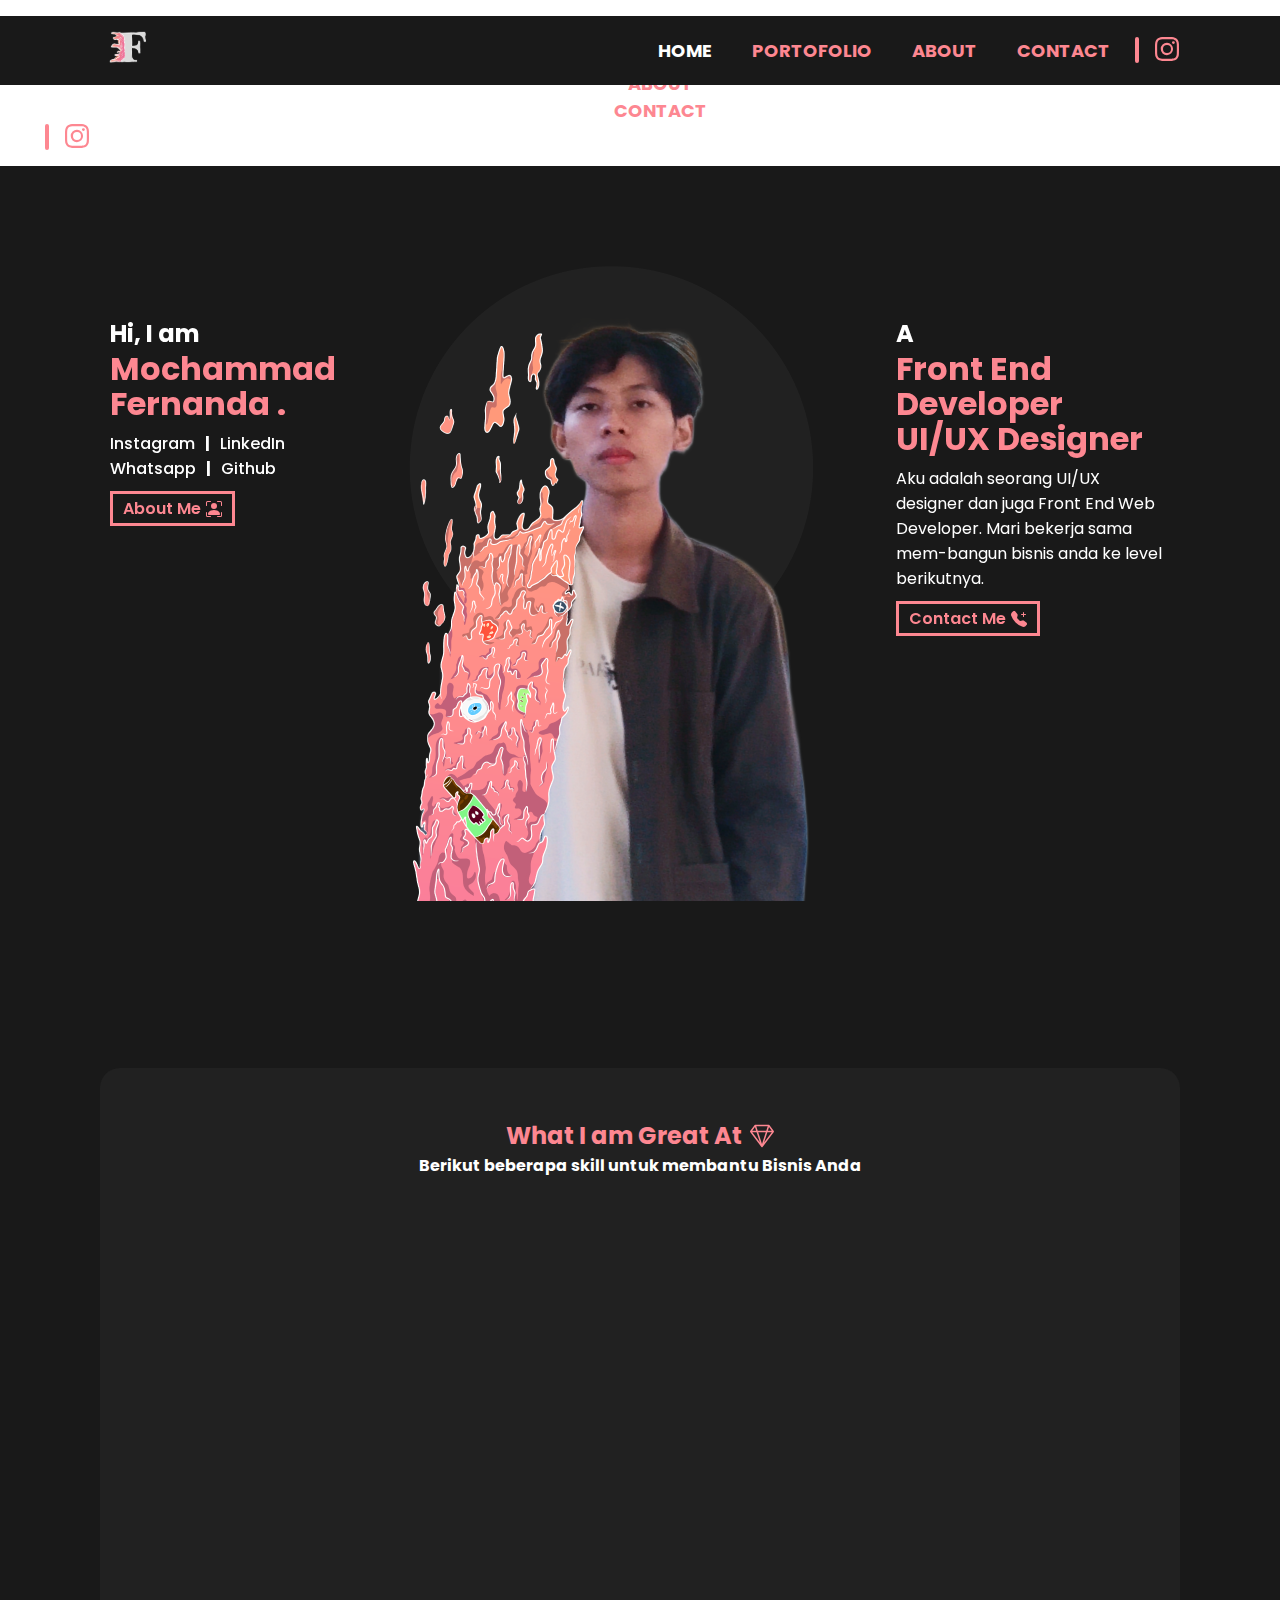
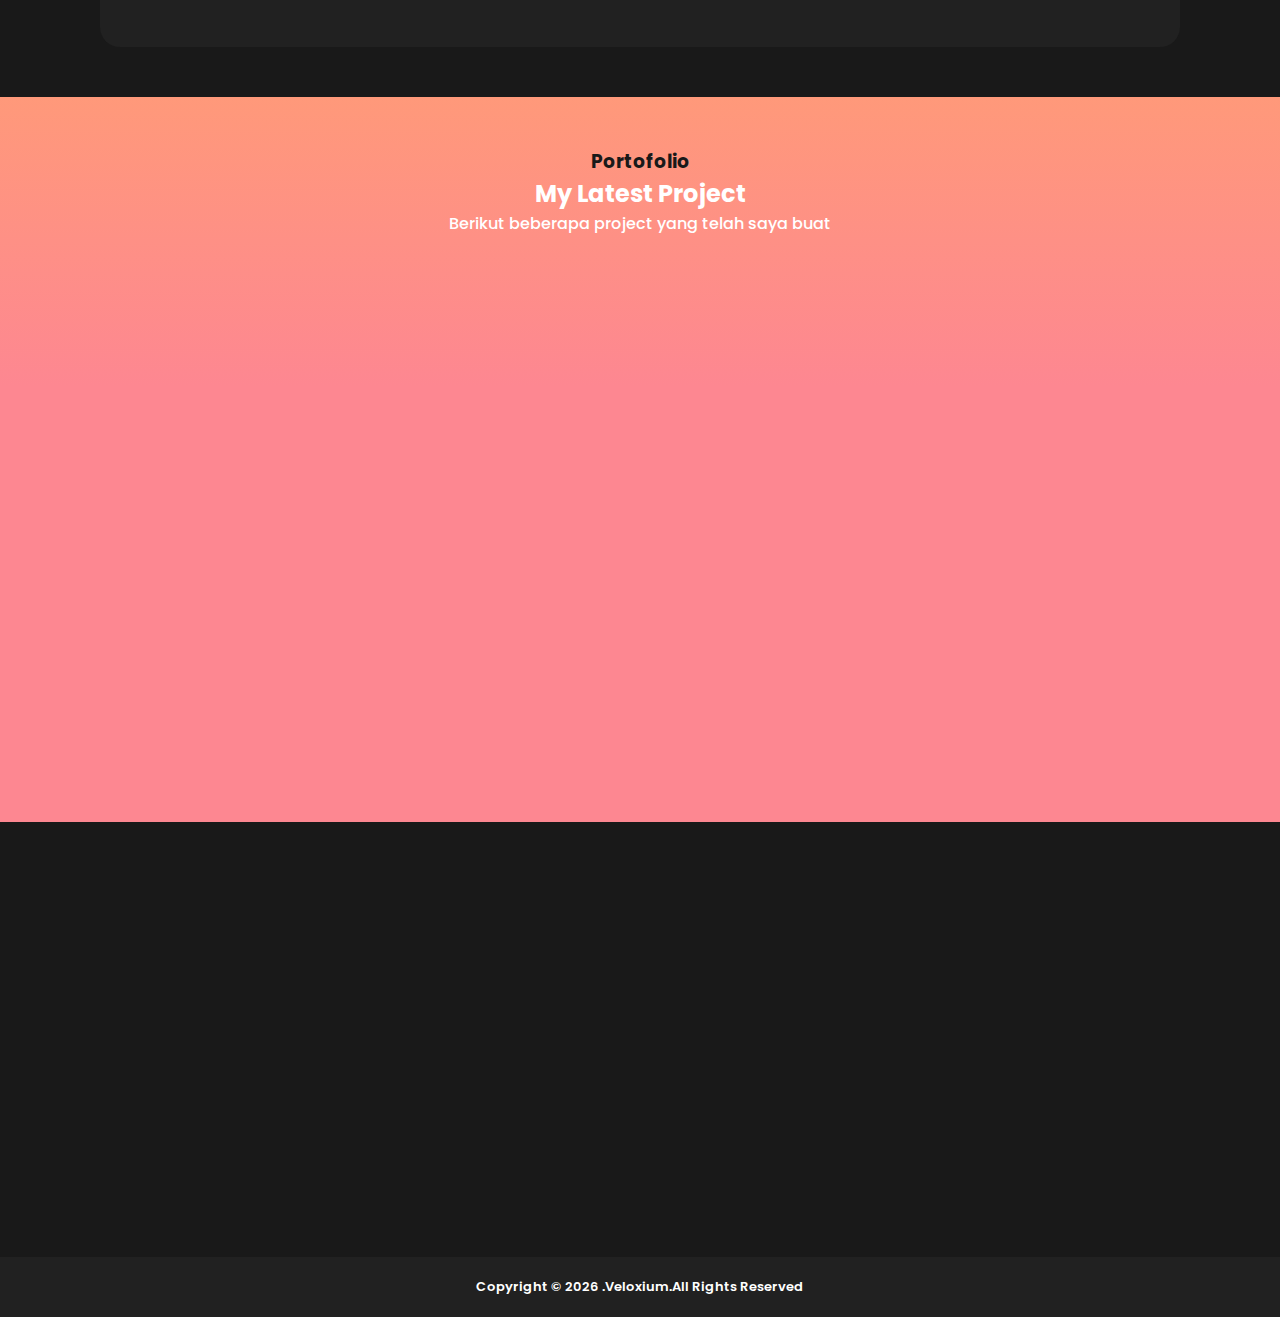
==== commit 63d77a7c: "final hamburger menu" ====
--- a/index.html
+++ b/index.html
@@ -5,7 +5,7 @@
     <meta http-equiv="X-UA-Compatible" content="IE=edge" />
     <meta name="viewport" content="width=device-width, initial-scale=1.0" />
     <title>Profile Web Veloxium</title>
-    <link rel="shortcut icon" href="./assets/logo.svg" type="image/x-icon">
+    <link rel="shortcut icon" href="./assets/logo.svg" type="image/x-icon" />
     <link rel="stylesheet" href="./css/style.css" />
     <link
       rel="stylesheet"
@@ -44,7 +44,38 @@
           </a>
         </ul>
       </div>
+      <div class="hamburger">
+        <span class="bar"></span>
+        <span class="bar"></span>
+        <span class="bar"></span>
+      </div>
     </nav>
+     <div class="hamburger-menu">
+          <ul>
+          <li><a href="/" class="active">Home</a></li>
+          <li>
+            <a href="/pages/portofolio.html" class="primary">Portofolio</a>
+          </li>
+          <li>
+            <a href="/pages/about.html" class="primary">About</a>
+          </li>
+          <li><a href="/pages/contact.html" class="primary">Contact</a></li>
+          <a href="https://www.instagram.com/mchfrnnda_/" class="ig">
+            <svg
+              xmlns="http://www.w3.org/2000/svg"
+              width="26"
+              height="26"
+              fill=" #FD8791"
+              class="bi bi-instagram"
+              viewBox="0 0 16 16"
+            >
+              <path
+                d="M8 0C5.829 0 5.556.01 4.703.048 3.85.088 3.269.222 2.76.42a3.917 3.917 0 0 0-1.417.923A3.927 3.927 0 0 0 .42 2.76C.222 3.268.087 3.85.048 4.7.01 5.555 0 5.827 0 8.001c0 2.172.01 2.444.048 3.297.04.852.174 1.433.372 1.942.205.526.478.972.923 1.417.444.445.89.719 1.416.923.51.198 1.09.333 1.942.372C5.555 15.99 5.827 16 8 16s2.444-.01 3.298-.048c.851-.04 1.434-.174 1.943-.372a3.916 3.916 0 0 0 1.416-.923c.445-.445.718-.891.923-1.417.197-.509.332-1.09.372-1.942C15.99 10.445 16 10.173 16 8s-.01-2.445-.048-3.299c-.04-.851-.175-1.433-.372-1.941a3.926 3.926 0 0 0-.923-1.417A3.911 3.911 0 0 0 13.24.42c-.51-.198-1.092-.333-1.943-.372C10.443.01 10.172 0 7.998 0h.003zm-.717 1.442h.718c2.136 0 2.389.007 3.232.046.78.035 1.204.166 1.486.275.373.145.64.319.92.599.28.28.453.546.598.92.11.281.24.705.275 1.485.039.843.047 1.096.047 3.231s-.008 2.389-.047 3.232c-.035.78-.166 1.203-.275 1.485a2.47 2.47 0 0 1-.599.919c-.28.28-.546.453-.92.598-.28.11-.704.24-1.485.276-.843.038-1.096.047-3.232.047s-2.39-.009-3.233-.047c-.78-.036-1.203-.166-1.485-.276a2.478 2.478 0 0 1-.92-.598 2.48 2.48 0 0 1-.6-.92c-.109-.281-.24-.705-.275-1.485-.038-.843-.046-1.096-.046-3.233 0-2.136.008-2.388.046-3.231.036-.78.166-1.204.276-1.486.145-.373.319-.64.599-.92.28-.28.546-.453.92-.598.282-.11.705-.24 1.485-.276.738-.034 1.024-.044 2.515-.045v.002zm4.988 1.328a.96.96 0 1 0 0 1.92.96.96 0 0 0 0-1.92zm-4.27 1.122a4.109 4.109 0 1 0 0 8.217 4.109 4.109 0 0 0 0-8.217zm0 1.441a2.667 2.667 0 1 1 0 5.334 2.667 2.667 0 0 1 0-5.334z"
+              />
+            </svg>
+          </a>
+        </ul>
+        </div>
     <div class="home">
       <div class="main-1">
         <div class="teks">
@@ -63,7 +94,11 @@
             <div class="sosmed">
               <h4><a href="" class="tekslist">Whatsapp</a></h4>
               <h4>|</h4>
-              <h4><a href="https://github.com/Veloxium" class="tekslist">Github</a></h4>
+              <h4>
+                <a href="https://github.com/Veloxium" class="tekslist"
+                  >Github</a
+                >
+              </h4>
             </div>
           </div>
           <div class="button" data-aos="fade-up" data-aos-delay="800">
@@ -87,8 +122,8 @@
             </a>
           </div>
         </div>
-        <div class="social-1" >
-          <img src="./assets/socialProof.svg" alt="">
+        <div class="social-1">
+          <img src="./assets/socialProof.svg" alt="" />
         </div>
       </div>
       <div class="main-2" data-aos="fade-up" data-aos-delay="300">
@@ -108,7 +143,11 @@
             Mari bekerja sama mem-bangun bisnis anda ke level berikutnya.
           </p>
           <div>
-            <div class="button button-2" data-aos="fade-up" data-aos-delay="800">
+            <div
+              class="button button-2"
+              data-aos="fade-up"
+              data-aos-delay="800"
+            >
               <a href="/pages/contact.html">
                 Contact Me
                 <svg
@@ -129,7 +168,7 @@
           </div>
         </div>
         <div class="social-2">
-          <img src="./assets/socialProofDua.svg" alt="">
+          <img src="./assets/socialProofDua.svg" alt="" />
         </div>
       </div>
     </div>
@@ -215,7 +254,7 @@
             </div>
           </div>
         </div>
-        <div class="box-porto"data-aos="fade-up" data-aos-delay="300">
+        <div class="box-porto" data-aos="fade-up" data-aos-delay="300">
           <img src="/assets/profileweb.svg" alt="" />
           <div class="teks-porto">
             <h4 class="profile">Profile Web</h4>
@@ -233,7 +272,7 @@
       </div>
     </div>
     <div class="contact">
-      <div class="f-teks" >
+      <div class="f-teks">
         <h2 data-aos="fade-up" data-aos-delay="300">Contact</h2>
         <h3 class="primary" data-aos="fade-up" data-aos-delay="500">
           Ways To Contact Me
@@ -353,7 +392,7 @@
         .Veloxium.All Rights Reserved
       </p>
     </footer>
-
+    <script src="./js/main.js"></script>
     <script src="https://unpkg.com/aos@2.3.1/dist/aos.js"></script>
     <script>
       AOS.init();
--- a/css/style.css
+++ b/css/style.css
@@ -43,6 +43,9 @@
   width: 100%;
   background-color: #191919;
   /* box-shadow: 0px 6px 5px 0px rgba(49,49,49,0.30); */
+}
+.hamburger{
+  display: none;
 }
 nav .nav-menu {
   padding: 5px 100px;
@@ -480,8 +483,14 @@
 .contact-text-icon .list-contact-icon svg {
   fill: #fd8791;
 }
-
-/* Contact Page */
+.textarea1{
+  display: flex;
+}
+.textarea2{
+  display: none;
+}
+
+/* About Page */
 .c-about {
   padding: 100px;
   background-color: #191919;
@@ -502,7 +511,7 @@
   margin-top: 10px;
 }
 .t-about .prestasi {
-  display: flex;
+  display: none;
   align-items: center;
   gap: 5px;
 }
@@ -522,6 +531,56 @@
   nav{
     width: none;
   }
+  .hamburger{
+    display: flex;
+    margin: 5px 30px;
+    cursor: pointer;
+    flex-direction: column;
+  }
+  .bar{
+    display: block;
+    width: 25px;
+    height: 3px;
+    margin: 3px auto;
+    transition: all 0.3s ease-in-out;
+    background-color: #fd8791;
+  }
+  .hamburger.active .bar:nth-child(2){
+    opacity: 0;
+  }
+  .hamburger.active .bar:nth-child(1){
+    transform: translateY(9px) rotate(45deg);
+  }
+  .hamburger.active .bar:nth-child(3){
+    transform: translateY(-9px) rotate(-45deg);
+  }
+  .hamburger-menu ul{
+    display: flex;
+    flex-direction: column;
+    background-color: #191919;
+    position: fixed;
+    z-index: 1;
+    margin-top: 60px;
+    width: 100%;
+    align-items: center;
+    gap: 30px;
+    padding: 80px 0px;
+    height: 105%;
+  }
+  .hamburger-menu ul li{
+    margin: 0px;
+  }
+  .hamburger-menu .ig::before{
+    display: none;
+  }
+  .hamburger-menu{
+    position: relative;
+    left: 100%;
+    transition: all 0.5s linear;
+  }
+  .hamburger-menu.active{
+    left: 0%;
+  }
   nav .nav-menu{
     padding: 5px 20px;
   }
@@ -647,7 +706,7 @@
   /* Portofolio Page */
   .c-portofolio-page {
   padding-top: 120px;
-  height: 100vh;
+  padding-bottom: 120px;
   }
 
   /* Contact Page */
@@ -683,4 +742,72 @@
   font-size: 24px;
 }
 
-}
+/* Contact Page */
+.c-contact-page {
+  padding: 100px 20px;
+  display: flex;
+  flex-direction: column;
+  justify-content: center;
+}
+.contact-form {
+  display: flex;
+  flex-direction: column;
+  margin-left: 0px;
+  width: 100%;
+}
+.firstname {
+  width: 60%;
+}
+.lastname {
+  width: 30%;
+}
+.form {
+  width: 450px;
+}
+textarea:focus {
+  outline: 2px solid #fff;
+}
+.textarea1{
+  display: none;
+}
+.textarea2{
+  display: flex;
+}
+.submit {
+  display: flex;
+  justify-content: end;
+  margin: 10px 0px 40px -2px;
+}
+.contact-text {
+  color: #fff;
+  width: 100%;
+}
+.contact-text p {
+  margin: 0px;
+}
+.contact-text-icon {
+  display: flex;
+  flex-direction: column;
+}
+.contact-text-icon .list-contact-icon a {
+  color: #fff;
+  align-items: center;
+  display: flex;
+  gap: 5px;
+  background-color: #212121;
+  padding: 2px 10px;
+  border-radius: 4px;
+  margin: 20px 20px 0px 0px;
+  font-weight: 700;
+  border: 2px solid #191919;
+}
+.contact-text-icon .list-contact-icon a:hover {
+  border: 2px solid #fd8791;
+  transition: ease-in 0.3s;
+}
+.contact-text-icon .list-contact-icon svg {
+  fill: #fd8791;
+}
+
+
+}
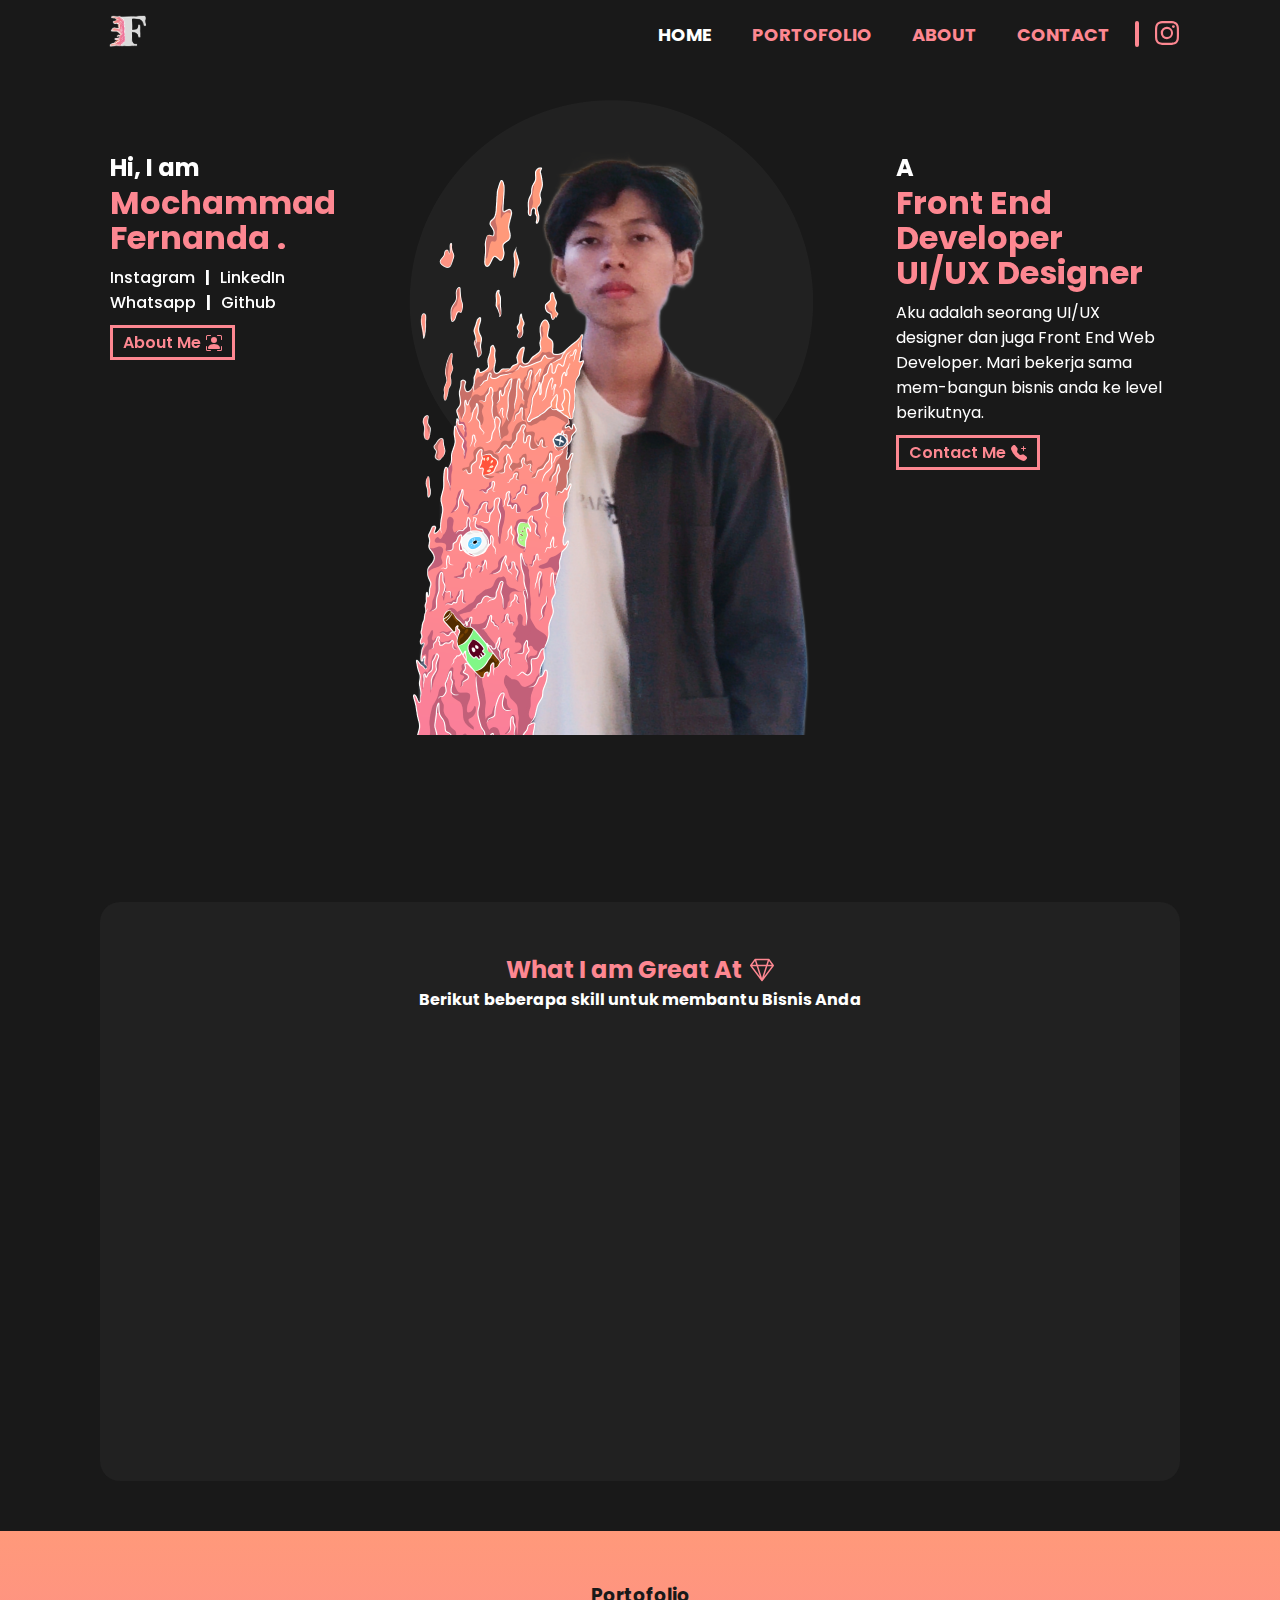
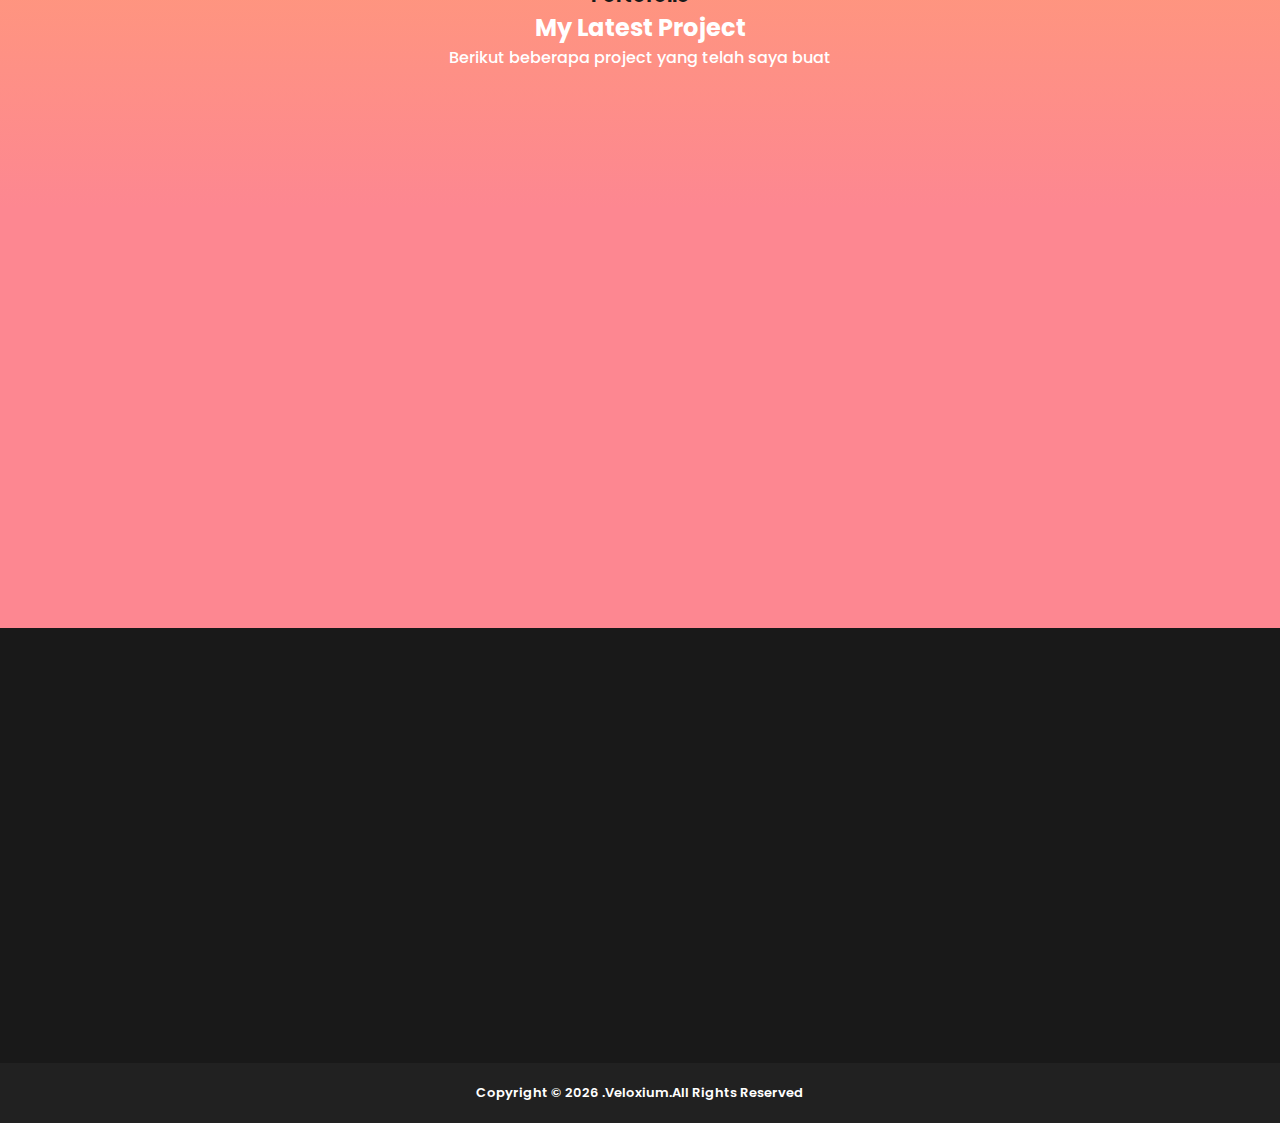
==== commit 81da9622: "final build" ====
--- a/index.html
+++ b/index.html
@@ -50,32 +50,32 @@
         <span class="bar"></span>
       </div>
     </nav>
-     <div class="hamburger-menu">
-          <ul>
-          <li><a href="/" class="active">Home</a></li>
-          <li>
-            <a href="/pages/portofolio.html" class="primary">Portofolio</a>
-          </li>
-          <li>
-            <a href="/pages/about.html" class="primary">About</a>
-          </li>
-          <li><a href="/pages/contact.html" class="primary">Contact</a></li>
-          <a href="https://www.instagram.com/mchfrnnda_/" class="ig">
-            <svg
-              xmlns="http://www.w3.org/2000/svg"
-              width="26"
-              height="26"
-              fill=" #FD8791"
-              class="bi bi-instagram"
-              viewBox="0 0 16 16"
-            >
-              <path
-                d="M8 0C5.829 0 5.556.01 4.703.048 3.85.088 3.269.222 2.76.42a3.917 3.917 0 0 0-1.417.923A3.927 3.927 0 0 0 .42 2.76C.222 3.268.087 3.85.048 4.7.01 5.555 0 5.827 0 8.001c0 2.172.01 2.444.048 3.297.04.852.174 1.433.372 1.942.205.526.478.972.923 1.417.444.445.89.719 1.416.923.51.198 1.09.333 1.942.372C5.555 15.99 5.827 16 8 16s2.444-.01 3.298-.048c.851-.04 1.434-.174 1.943-.372a3.916 3.916 0 0 0 1.416-.923c.445-.445.718-.891.923-1.417.197-.509.332-1.09.372-1.942C15.99 10.445 16 10.173 16 8s-.01-2.445-.048-3.299c-.04-.851-.175-1.433-.372-1.941a3.926 3.926 0 0 0-.923-1.417A3.911 3.911 0 0 0 13.24.42c-.51-.198-1.092-.333-1.943-.372C10.443.01 10.172 0 7.998 0h.003zm-.717 1.442h.718c2.136 0 2.389.007 3.232.046.78.035 1.204.166 1.486.275.373.145.64.319.92.599.28.28.453.546.598.92.11.281.24.705.275 1.485.039.843.047 1.096.047 3.231s-.008 2.389-.047 3.232c-.035.78-.166 1.203-.275 1.485a2.47 2.47 0 0 1-.599.919c-.28.28-.546.453-.92.598-.28.11-.704.24-1.485.276-.843.038-1.096.047-3.232.047s-2.39-.009-3.233-.047c-.78-.036-1.203-.166-1.485-.276a2.478 2.478 0 0 1-.92-.598 2.48 2.48 0 0 1-.6-.92c-.109-.281-.24-.705-.275-1.485-.038-.843-.046-1.096-.046-3.233 0-2.136.008-2.388.046-3.231.036-.78.166-1.204.276-1.486.145-.373.319-.64.599-.92.28-.28.546-.453.92-.598.282-.11.705-.24 1.485-.276.738-.034 1.024-.044 2.515-.045v.002zm4.988 1.328a.96.96 0 1 0 0 1.92.96.96 0 0 0 0-1.92zm-4.27 1.122a4.109 4.109 0 1 0 0 8.217 4.109 4.109 0 0 0 0-8.217zm0 1.441a2.667 2.667 0 1 1 0 5.334 2.667 2.667 0 0 1 0-5.334z"
-              />
-            </svg>
-          </a>
-        </ul>
-        </div>
+    <div class="hamburger-menu">
+      <ul>
+        <li><a href="/" class="active">Home</a></li>
+        <li>
+          <a href="/pages/portofolio.html" class="primary">Portofolio</a>
+        </li>
+        <li>
+          <a href="/pages/about.html" class="primary">About</a>
+        </li>
+        <li><a href="/pages/contact.html" class="primary">Contact</a></li>
+        <a href="https://www.instagram.com/mchfrnnda_/" class="ig">
+          <svg
+            xmlns="http://www.w3.org/2000/svg"
+            width="26"
+            height="26"
+            fill=" #FD8791"
+            class="bi bi-instagram"
+            viewBox="0 0 16 16"
+          >
+            <path
+              d="M8 0C5.829 0 5.556.01 4.703.048 3.85.088 3.269.222 2.76.42a3.917 3.917 0 0 0-1.417.923A3.927 3.927 0 0 0 .42 2.76C.222 3.268.087 3.85.048 4.7.01 5.555 0 5.827 0 8.001c0 2.172.01 2.444.048 3.297.04.852.174 1.433.372 1.942.205.526.478.972.923 1.417.444.445.89.719 1.416.923.51.198 1.09.333 1.942.372C5.555 15.99 5.827 16 8 16s2.444-.01 3.298-.048c.851-.04 1.434-.174 1.943-.372a3.916 3.916 0 0 0 1.416-.923c.445-.445.718-.891.923-1.417.197-.509.332-1.09.372-1.942C15.99 10.445 16 10.173 16 8s-.01-2.445-.048-3.299c-.04-.851-.175-1.433-.372-1.941a3.926 3.926 0 0 0-.923-1.417A3.911 3.911 0 0 0 13.24.42c-.51-.198-1.092-.333-1.943-.372C10.443.01 10.172 0 7.998 0h.003zm-.717 1.442h.718c2.136 0 2.389.007 3.232.046.78.035 1.204.166 1.486.275.373.145.64.319.92.599.28.28.453.546.598.92.11.281.24.705.275 1.485.039.843.047 1.096.047 3.231s-.008 2.389-.047 3.232c-.035.78-.166 1.203-.275 1.485a2.47 2.47 0 0 1-.599.919c-.28.28-.546.453-.92.598-.28.11-.704.24-1.485.276-.843.038-1.096.047-3.232.047s-2.39-.009-3.233-.047c-.78-.036-1.203-.166-1.485-.276a2.478 2.478 0 0 1-.92-.598 2.48 2.48 0 0 1-.6-.92c-.109-.281-.24-.705-.275-1.485-.038-.843-.046-1.096-.046-3.233 0-2.136.008-2.388.046-3.231.036-.78.166-1.204.276-1.486.145-.373.319-.64.599-.92.28-.28.546-.453.92-.598.282-.11.705-.24 1.485-.276.738-.034 1.024-.044 2.515-.045v.002zm4.988 1.328a.96.96 0 1 0 0 1.92.96.96 0 0 0 0-1.92zm-4.27 1.122a4.109 4.109 0 1 0 0 8.217 4.109 4.109 0 0 0 0-8.217zm0 1.441a2.667 2.667 0 1 1 0 5.334 2.667 2.667 0 0 1 0-5.334z"
+            />
+          </svg>
+        </a>
+      </ul>
+    </div>
     <div class="home">
       <div class="main-1">
         <div class="teks">
--- a/css/style.css
+++ b/css/style.css
@@ -44,7 +44,10 @@
   background-color: #191919;
   /* box-shadow: 0px 6px 5px 0px rgba(49,49,49,0.30); */
 }
-.hamburger{
+.hamburger {
+  display: none;
+}
+.hamburger-menu {
   display: none;
 }
 nav .nav-menu {
@@ -286,6 +289,9 @@
   width: max-content;
   margin: 0px 50px;
   box-shadow: 4px 4px 5px 0px rgba(255, 255, 255, 0.7);
+}
+.box-porto img {
+  width: 100%;
 }
 .teks-porto {
   padding: 10px;
@@ -483,10 +489,10 @@
 .contact-text-icon .list-contact-icon svg {
   fill: #fd8791;
 }
-.textarea1{
-  display: flex;
-}
-.textarea2{
+.textarea1 {
+  display: flex;
+}
+.textarea2 {
   display: none;
 }
 
@@ -516,7 +522,6 @@
   gap: 5px;
 }
 
-
 /* Animasi */
 @keyframes fadein {
   from {
@@ -527,17 +532,17 @@
   }
 }
 
-@media only screen and (max-width: 600px) {
-  nav{
+@media only screen and (max-width: 712px) {
+  nav {
     width: none;
   }
-  .hamburger{
+  .hamburger {
     display: flex;
     margin: 5px 30px;
     cursor: pointer;
     flex-direction: column;
   }
-  .bar{
+  .bar {
     display: block;
     width: 25px;
     height: 3px;
@@ -545,16 +550,16 @@
     transition: all 0.3s ease-in-out;
     background-color: #fd8791;
   }
-  .hamburger.active .bar:nth-child(2){
+  .hamburger.active .bar:nth-child(2) {
     opacity: 0;
   }
-  .hamburger.active .bar:nth-child(1){
+  .hamburger.active .bar:nth-child(1) {
     transform: translateY(9px) rotate(45deg);
   }
-  .hamburger.active .bar:nth-child(3){
+  .hamburger.active .bar:nth-child(3) {
     transform: translateY(-9px) rotate(-45deg);
   }
-  .hamburger-menu ul{
+  .hamburger-menu ul {
     display: flex;
     flex-direction: column;
     background-color: #191919;
@@ -567,49 +572,49 @@
     padding: 80px 0px;
     height: 105%;
   }
-  .hamburger-menu ul li{
+  .hamburger-menu ul li {
     margin: 0px;
   }
-  .hamburger-menu .ig::before{
-    display: none;
-  }
-  .hamburger-menu{
+  .hamburger-menu .ig::before {
+    display: none;
+  }
+  .hamburger-menu {
     position: relative;
     left: 100%;
     transition: all 0.5s linear;
   }
-  .hamburger-menu.active{
+  .hamburger-menu.active {
     left: 0%;
   }
-  nav .nav-menu{
+  nav .nav-menu {
     padding: 5px 20px;
   }
-  .logo{
-    display: flex;
-  }
-  .menulist{
-    display: none;
-  }
-  .home{
+  .logo {
+    display: flex;
+  }
+  .menulist {
+    display: none;
+  }
+  .home {
     display: flex;
     flex-direction: column;
     padding: 10px;
   }
-  .main-1{
+  .main-1 {
     display: flex;
     width: 100%;
     padding: 60px 4px;
   }
-  .teks h1{
+  .teks h1 {
     font-size: 26px;
   }
-  .main-2{
+  .main-2 {
     display: flex;
     margin-right: 0px;
     width: 100%;
     justify-content: center;
   }
-  .main-2 img{
+  .main-2 img {
     width: 300px;
   }
   .main-3 {
@@ -617,197 +622,444 @@
     width: 100%;
     padding: 50px 4px;
   }
-  .teks{
+  .teks {
     padding: 0px 20px;
   }
-  .social-1{
-    display: none;
-  }
-  .social-2{
-    display: none;
-  }
-  .detail{
+  .social-1 {
+    display: none;
+  }
+  .social-2 {
+    display: none;
+  }
+  .detail {
     display: flex;
     padding: 30px;
   }
-  .c-detail{
+  .c-detail {
     padding: 40px;
     align-items: center;
     justify-content: center;
     display: flex;
     flex-direction: column;
   }
-  .teks-2 h2 svg{
+  .teks-2 h2 svg {
     width: 40px;
     height: 40px;
   }
-  .teks-2 h2{
+  .teks-2 h2 {
     font-size: 20px;
     display: flex;
     flex-direction: column-reverse;
   }
-  .teks-2 h4{
+  .teks-2 h4 {
     font-weight: normal;
   }
-  .icon{
-    display: flex;
-    flex-direction: column;
-  }
-  .tbl-icon{
+  .icon {
+    display: flex;
+    flex-direction: column;
+  }
+  .tbl-icon {
     margin: 20px 0px;
     display: flex;
     flex-direction: column;
   }
-  .portofolio{
+  .portofolio {
     display: flex;
     flex-direction: column;
     padding: 50px 20px;
   }
-  .c-box-porto{
+  .c-box-porto {
     display: flex;
     flex-direction: column;
     align-items: center;
     gap: 20px;
   }
-  .box-porto img{
+  .box-porto img {
     width: 300px;
   }
-  .box-porto{
+  .box-porto {
     display: flex;
     flex-direction: column;
     margin: 0px;
     width: 300px;
   }
-  .contact{
+  .contact {
     display: flex;
     padding: 50px 30px;
   }
-  .contact .list-icon{
+  .contact .list-icon {
     padding: 0px;
     gap: 10px;
     display: flex;
     flex-direction: column;
   }
   .contact .list-icon a {
-  align-items: center;
-  display: flex;
-  padding: 2px 10px;
-  margin: 0px;
-  font-size: 12px;
-  font-weight: normal;
-  }
-  .contact .list-2{
+    align-items: center;
+    display: flex;
+    padding: 2px 10px;
+    margin: 0px;
+    font-size: 12px;
+    font-weight: normal;
+  }
+  .contact .list-2 {
     margin-top: 10px;
   }
-  .f-teks p{
+  .f-teks p {
     font-size: 14px;
   }
 
   /* Portofolio Page */
   .c-portofolio-page {
-  padding-top: 120px;
-  padding-bottom: 120px;
+    padding-top: 120px;
+    padding-bottom: 120px;
   }
 
   /* Contact Page */
-.c-about {
-  padding: 0px 20px;
-  background-color: #191919;
-  display: flex;
-  flex-direction: column-reverse;
-  height: 100%;
-}
-.c-about .about-img {
-  padding-top: 60px;
-  display: flex;
-}
-.c-about .about-img img{
-  width: 300px;
-}
-.c-about .t-about {
-  display: flex;
-  flex-direction: column;
-  color: #fff;
-  width: 100%;
-}
-.c-about .t-about p {
-  margin-top: 10px;
-}
-.t-about .prestasi {
-  display: none;
-  align-items: center;
-  gap: 5px;
-}
-.c-about .t-about h1{
-  font-size: 24px;
-}
-
-/* Contact Page */
-.c-contact-page {
-  padding: 100px 20px;
-  display: flex;
-  flex-direction: column;
-  justify-content: center;
-}
-.contact-form {
-  display: flex;
-  flex-direction: column;
-  margin-left: 0px;
-  width: 100%;
-}
-.firstname {
-  width: 60%;
-}
-.lastname {
-  width: 30%;
-}
-.form {
-  width: 450px;
-}
-textarea:focus {
-  outline: 2px solid #fff;
-}
-.textarea1{
-  display: none;
-}
-.textarea2{
-  display: flex;
-}
-.submit {
-  display: flex;
-  justify-content: end;
-  margin: 10px 0px 40px -2px;
-}
-.contact-text {
-  color: #fff;
-  width: 100%;
-}
-.contact-text p {
-  margin: 0px;
-}
-.contact-text-icon {
-  display: flex;
-  flex-direction: column;
-}
-.contact-text-icon .list-contact-icon a {
-  color: #fff;
-  align-items: center;
-  display: flex;
-  gap: 5px;
-  background-color: #212121;
-  padding: 2px 10px;
-  border-radius: 4px;
-  margin: 20px 20px 0px 0px;
-  font-weight: 700;
-  border: 2px solid #191919;
-}
-.contact-text-icon .list-contact-icon a:hover {
-  border: 2px solid #fd8791;
-  transition: ease-in 0.3s;
-}
-.contact-text-icon .list-contact-icon svg {
-  fill: #fd8791;
-}
-
-
-}
+  .c-about {
+    padding: 0px 20px;
+    background-color: #191919;
+    display: flex;
+    flex-direction: column-reverse;
+    height: 100%;
+  }
+  .c-about .about-img {
+    padding-top: 60px;
+    display: flex;
+  }
+  .c-about .about-img img {
+    width: 300px;
+  }
+  .c-about .t-about {
+    display: flex;
+    flex-direction: column;
+    color: #fff;
+    width: 100%;
+  }
+  .c-about .t-about p {
+    margin-top: 10px;
+  }
+  .t-about .prestasi {
+    display: none;
+    align-items: center;
+    gap: 5px;
+  }
+  .c-about .t-about h1 {
+    font-size: 24px;
+  }
+
+  /* Contact Page */
+  .c-contact-page {
+    padding: 100px 20px;
+    display: flex;
+    flex-direction: column;
+    justify-content: center;
+  }
+  .contact-form {
+    display: flex;
+    flex-direction: column;
+    margin-left: 0px;
+    width: 100%;
+  }
+  .firstname {
+    width: 60%;
+  }
+  .lastname {
+    width: 30%;
+  }
+  .form {
+    width: 450px;
+  }
+  textarea:focus {
+    outline: 2px solid #fff;
+  }
+  .textarea1 {
+    display: none;
+  }
+  .textarea2 {
+    display: flex;
+  }
+  .submit {
+    display: flex;
+    justify-content: end;
+    margin: 10px 0px 40px -2px;
+  }
+  .contact-text {
+    color: #fff;
+    width: 100%;
+  }
+  .contact-text p {
+    margin: 0px;
+  }
+  .contact-text-icon {
+    display: flex;
+    flex-direction: column;
+  }
+  .contact-text-icon .list-contact-icon a {
+    color: #fff;
+    align-items: center;
+    display: flex;
+    gap: 5px;
+    background-color: #212121;
+    padding: 2px 10px;
+    border-radius: 4px;
+    margin: 20px 20px 0px 0px;
+    font-weight: 700;
+    border: 2px solid #191919;
+  }
+  .contact-text-icon .list-contact-icon a:hover {
+    border: 2px solid #fd8791;
+    transition: ease-in 0.3s;
+  }
+  .contact-text-icon .list-contact-icon svg {
+    fill: #fd8791;
+  }
+}
+
+@media only screen and (min-width: 712px) and (max-width: 992px) {
+  nav {
+    width: 100%;
+  }
+  .hamburger {
+    display: none;
+  }
+  .hamburger-menu ul {
+    display: none;
+  }
+  .menulist {
+    display: flex;
+  }
+  nav .nav-menu {
+    padding: 5px 20px;
+  }
+  nav .logo img:hover {
+    border: 2px solid #fd8791;
+    padding: 0px 6px;
+    transition: linear 1s;
+  }
+  nav img {
+    width: 40px;
+    padding: 0px 6px;
+    border: 2px solid #191919;
+  }
+  nav ul {
+    display: flex;
+  }
+  .home {
+    display: flex;
+    flex-direction: column;
+    padding: 10px;
+  }
+  .main-1 {
+    display: flex;
+    width: 100%;
+    padding: 60px 4px;
+  }
+  .teks h1 {
+    font-size: 30px;
+  }
+  .main-2 {
+    display: flex;
+    margin-right: 0px;
+    width: 100%;
+    justify-content: center;
+  }
+  .main-2 img {
+    width: 400px;
+  }
+  .main-3 {
+    display: flex;
+    width: 100%;
+    padding: 50px 4px;
+  }
+  .teks {
+    padding: 0px 20px;
+  }
+  .social-1 {
+    display: none;
+  }
+  .social-2 {
+    display: none;
+  }
+  .detail {
+    display: flex;
+    padding: 30px;
+  }
+  .c-detail {
+    padding: 40px;
+    align-items: center;
+    justify-content: center;
+    display: flex;
+    flex-direction: column;
+  }
+  .teks-2 h2 svg {
+    width: 40px;
+    height: 40px;
+  }
+  .teks-2 h2 {
+    font-size: 20px;
+    display: flex;
+    flex-direction: column-reverse;
+  }
+  .teks-2 h4 {
+    font-weight: normal;
+  }
+  .icon {
+    display: flex;
+    flex-direction: column;
+  }
+  .tbl-icon {
+    margin: 20px 0px;
+    display: flex;
+    flex-direction: column;
+  }
+  .portofolio {
+    display: flex;
+    flex-direction: column;
+    padding: 50px 20px;
+  }
+  .c-box-porto {
+    display: flex;
+    flex-direction: row;
+    align-items: center;
+    gap: 40px;
+  }
+  .box-porto img {
+    width: 300px;
+  }
+  .box-porto {
+    display: flex;
+    flex-direction: column;
+    margin: 0px;
+    width: 300px;
+  }
+  .contact {
+    display: flex;
+    padding: 50px 30px;
+  }
+  .contact .list-icon {
+    padding: 0px;
+    gap: 10px;
+    display: flex;
+    flex-direction: column;
+  }
+  .contact .list-icon a {
+    align-items: center;
+    display: flex;
+    padding: 2px 10px;
+    margin: 0px;
+    font-size: 12px;
+    font-weight: normal;
+  }
+  .contact .list-2 {
+    margin-top: 10px;
+  }
+  .f-teks p {
+    font-size: 14px;
+  }
+
+  /* Portofolio Page */
+  .c-portofolio-page {
+    padding-top: 120px;
+    padding-bottom: 120px;
+  }
+
+  /* Contact Page */
+  .c-about {
+    padding: 0px 20px;
+    background-color: #191919;
+    display: flex;
+    flex-direction: column-reverse;
+    height: 100%;
+  }
+  .c-about .about-img {
+    padding-top: 60px;
+    display: flex;
+  }
+  .c-about .about-img img {
+    width: 300px;
+  }
+  .c-about .t-about {
+    display: flex;
+    flex-direction: column;
+    color: #fff;
+    width: 100%;
+  }
+  .c-about .t-about p {
+    margin-top: 10px;
+  }
+  .t-about .prestasi {
+    display: none;
+    align-items: center;
+    gap: 5px;
+  }
+  .c-about .t-about h1 {
+    font-size: 24px;
+  }
+
+  /* Contact Page */
+  .c-contact-page {
+    padding: 100px 20px;
+    display: flex;
+    flex-direction: column;
+    justify-content: center;
+  }
+  .contact-form {
+    display: flex;
+    flex-direction: column;
+    margin-left: 0px;
+    width: 100%;
+  }
+  .firstname {
+    width: 60%;
+  }
+  .lastname {
+    width: 30%;
+  }
+  .form {
+    width: 450px;
+  }
+  textarea:focus {
+    outline: 2px solid #fff;
+  }
+  .textarea1 {
+    display: none;
+  }
+  .textarea2 {
+    display: flex;
+  }
+  .submit {
+    display: flex;
+    justify-content: end;
+    margin: 10px 0px 40px -2px;
+  }
+  .contact-text {
+    color: #fff;
+    width: 100%;
+  }
+  .contact-text p {
+    margin: 0px;
+  }
+  .contact-text-icon {
+    display: flex;
+    flex-direction: column;
+  }
+  .contact-text-icon .list-contact-icon a {
+    color: #fff;
+    align-items: center;
+    display: flex;
+    gap: 5px;
+    background-color: #212121;
+    padding: 2px 10px;
+    border-radius: 4px;
+    margin: 20px 20px 0px 0px;
+    font-weight: 700;
+    border: 2px solid #191919;
+  }
+  .contact-text-icon .list-contact-icon a:hover {
+    border: 2px solid #fd8791;
+    transition: ease-in 0.3s;
+  }
+  .contact-text-icon .list-contact-icon svg {
+    fill: #fd8791;
+  }
+}
